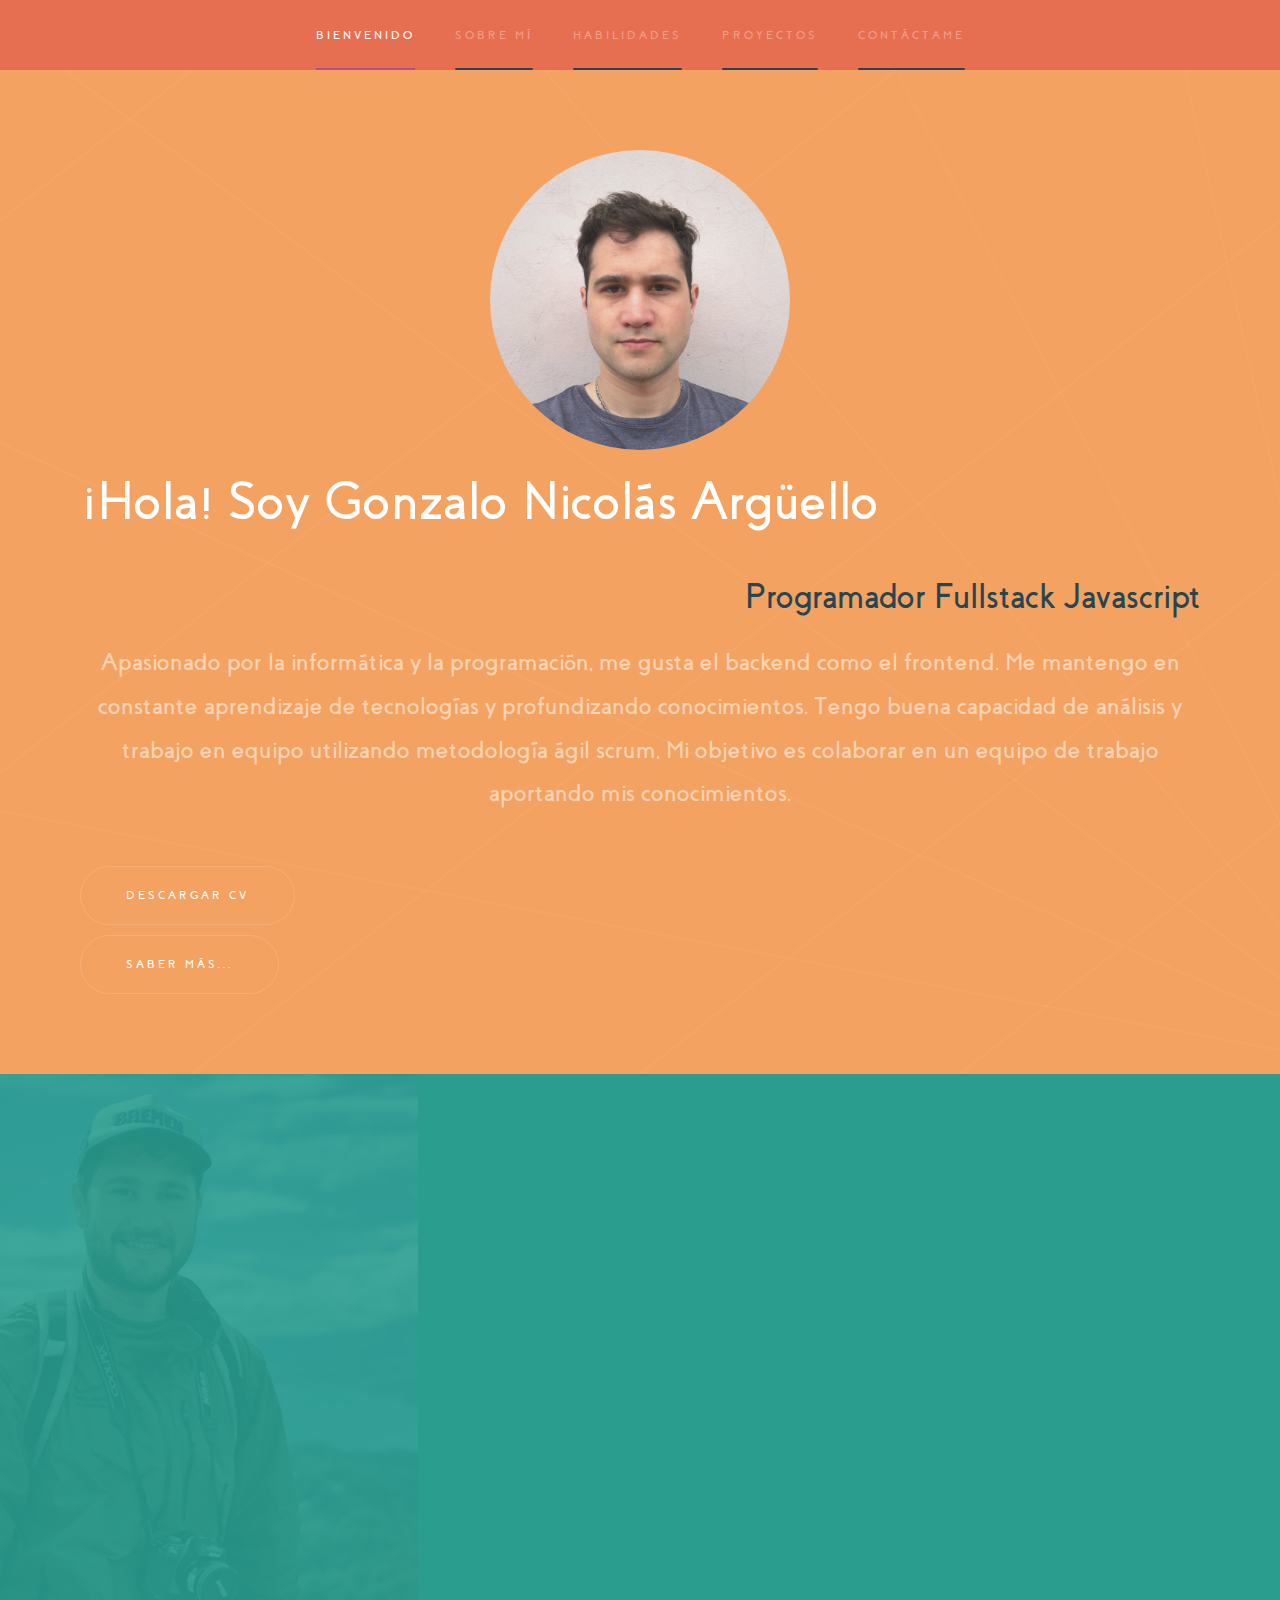
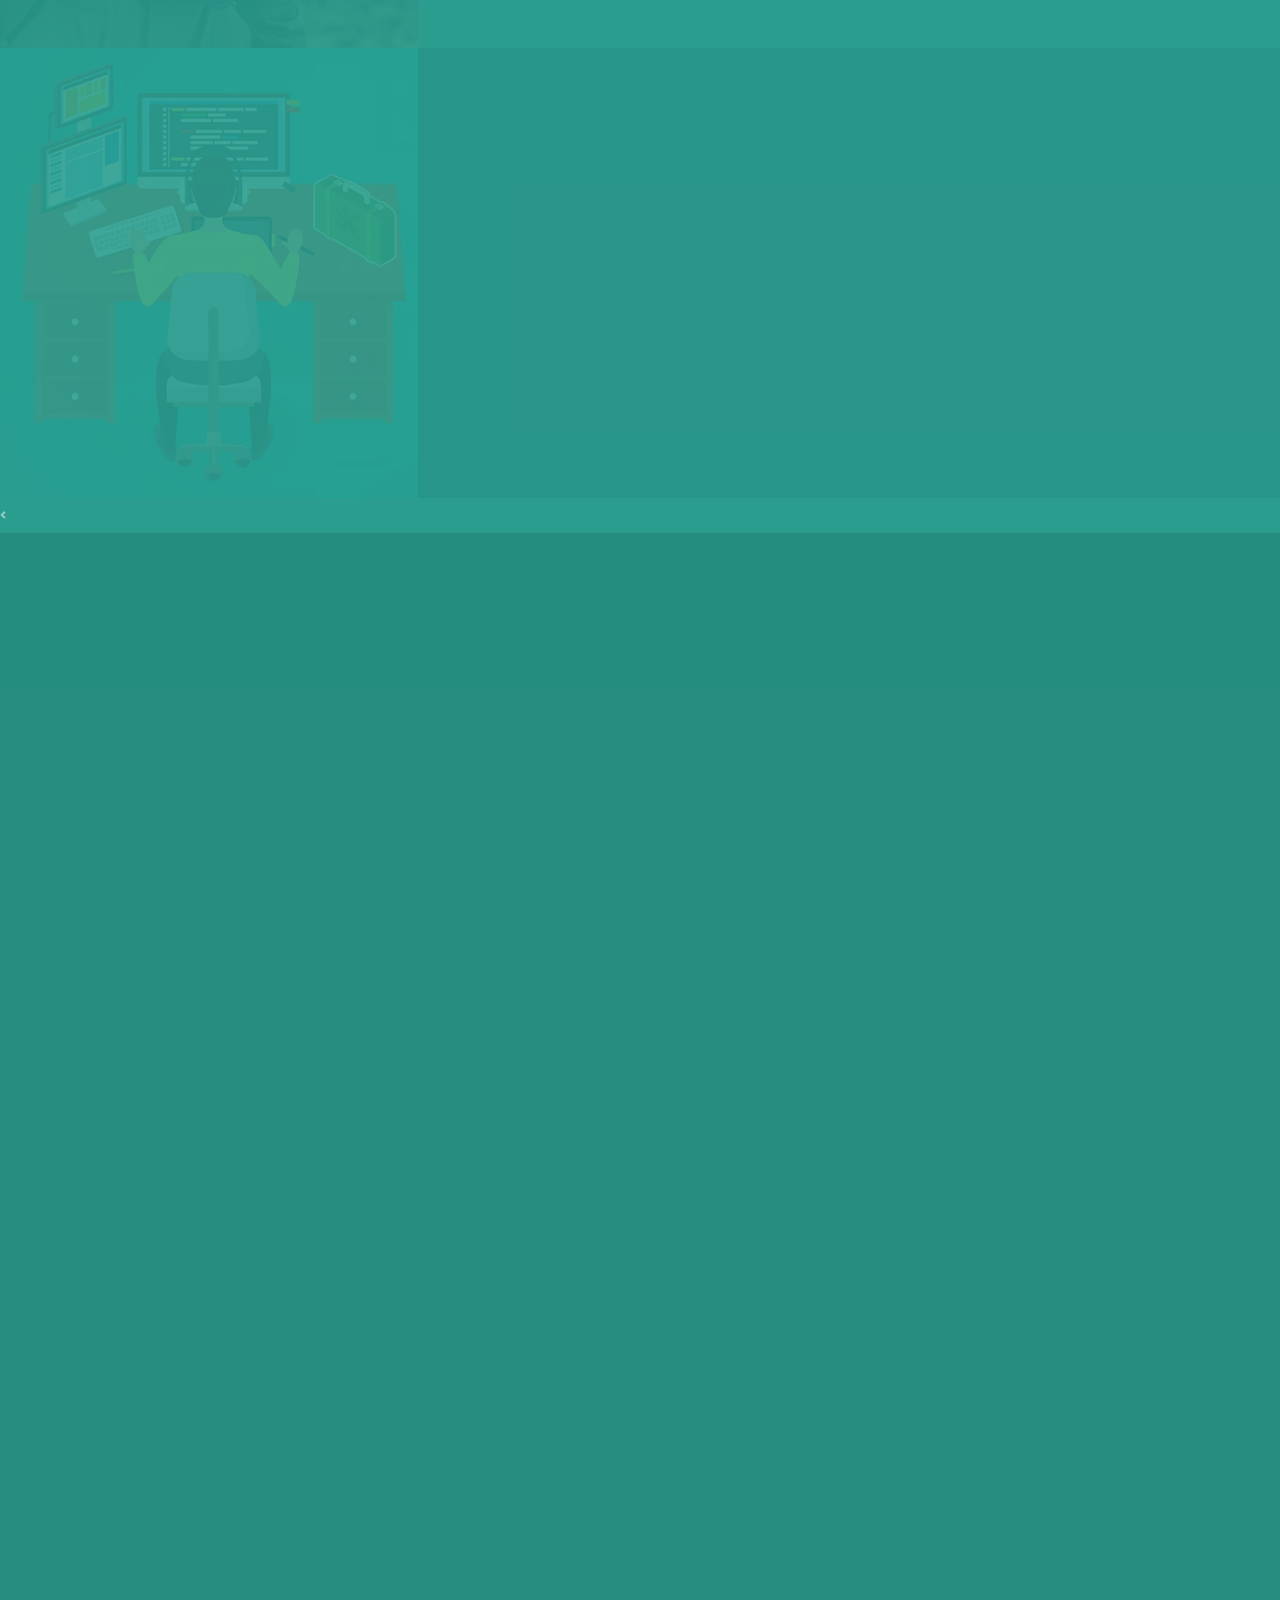
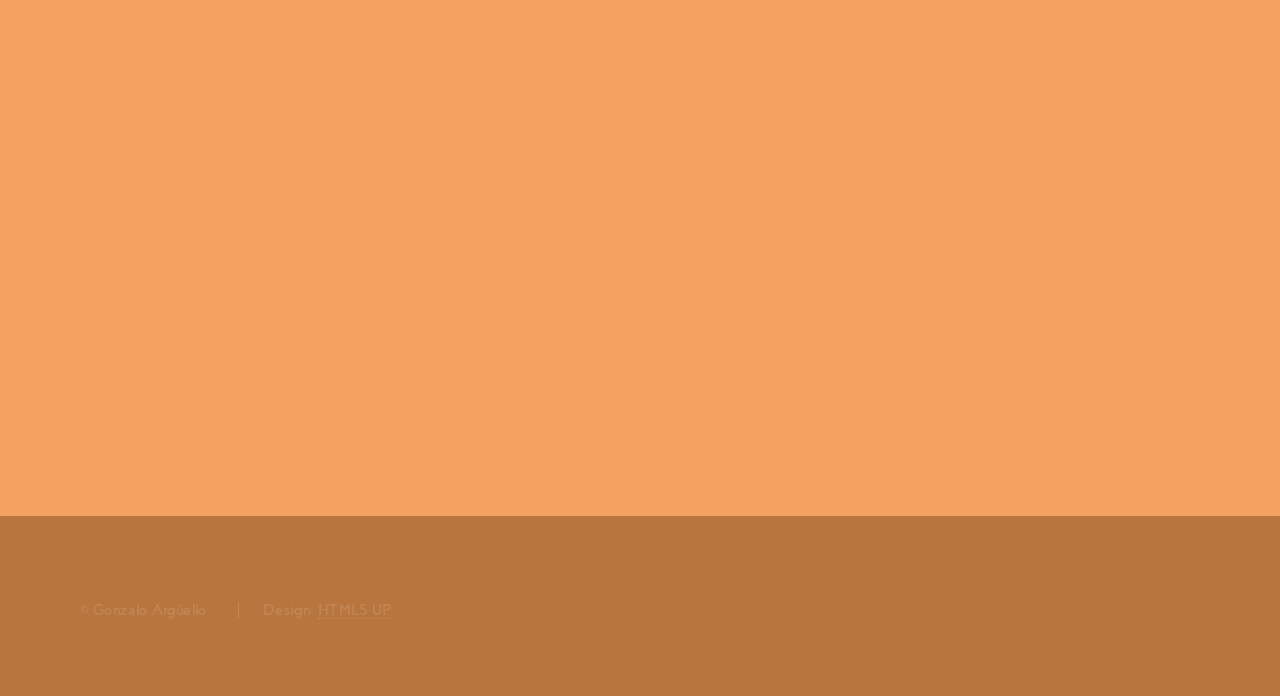
==== index.html @ d08897dc "Portfolio-v2" ====
<!DOCTYPE html>
<!--
	Hyperspace by HTML5 UP
	html5up.net | @ajlkn
	Free for personal and commercial use under the CCA 3.0 license (html5up.net/license)
-->
<html>
  <head>
    <title>Porfolio - Gonzalo Argüello</title>
    <script
      type="text/javascript"
      src="https://cdn.jsdelivr.net/npm/@emailjs/browser@3/dist/email.min.js"
    ></script>
    <script type="text/javascript">
      (function () {
        emailjs.init("user_7od3JVzNM4ADHBMdcFdCY");
      })();
    </script>
    <meta charset="utf-8" />
    <meta
      name="viewport"
      content="width=device-width, initial-scale=1, user-scalable=no"
    />
    <link rel="stylesheet" href="assets/css/main.css" />
    <noscript>
      <link rel="stylesheet" href="assets/css/noscript.css" />
    </noscript>
  </head>

  <body class="is-preload">
    <!-- Sidebar -->
    <section id="sidebar">
      <div class="inner">
        <nav>
          <ul>
            <li><a href="#intro">Bienvenido</a></li>
            <li><a href="#one">Sobre mí</a></li>
            <li><a href="#two">Habilidades</a></li>
            <li><a href="#three">Proyectos</a></li>
            <li><a href="#four">Contáctame</a></li>
          </ul>
        </nav>
      </div>
    </section>

    <!-- Wrapper -->
    <div id="wrapper">
      <!-- Intro -->
      <section id="intro" class="wrapper style1 fullscreen fade-up">
        <div class="inner">
          <section>
            <img src="./images/1673372996290.jpg" alt="Foto" />
          </section>
          <h1>¡Hola! Soy Gonzalo Nicolás Argüello</h1>
          <h2>Programador Fullstack Javascript</h2>
          <p>
            Apasionado por la informática y la programación, me gusta el backend
            como el frontend. Me mantengo en constante aprendizaje de
            tecnologías y profundizando conocimientos. Tengo buena capacidad de
            análisis y trabajo en equipo utilizando metodología ágil scrum, Mi
            objetivo es colaborar en un equipo de trabajo aportando mis
            conocimientos.
          </p>
          <a
            href="https://drive.google.com/file/d/1tyjgET6qzHwGw6QIGbPt3C96Vx6ESKgr/view?usp=sharing"
            target="_blank" class="button  button-cv"
            >Descargar CV</a
          >
          <ul class="actions">
            <li><a href="#one" class="button scrolly">Saber más...</a></li>
          </ul>
        </div>
      </section>

      <!-- One -->
      <section id="one" class="wrapper style2 spotlights">
        <section>
          <a href="#" class="image"
            ><img
              src="images/THQU1MGPN-U02LKR3K18T-9d45cbd18070-512.png"
              alt=""
              data-position="center center"
          /></a>
          <div class="content">
            <div class="inner">
              <h2>Sobre mí</h2>
              <p>
                Desde chico me intereso todo lo referido a la informática y
                tecnología, me gustaba investigar, tocar y romper todo, de esa
                forma fui aprendiendo. Reparaba PC, enseñaba lo básico a
                familiares y conocidos. Llegue a levantar servidores para poder
                jugar con amigos y así muchas cosas más, que en su momento no
                tomaba dimensión de lo poderoso que era. Hice muchas cosas más
                fuera de este ámbito, pero siempre fui cayendo en lo mismo. Por
                eso estoy seguro de que acá encontré mi pasión y ganas de
                crecer.
              </p>
              <ul class="actions">
                <li><a href="generic.html" class="button">Vida personal</a></li>
              </ul>
            </div>
          </div>
        </section>

        <section id="two">
          <a href="#" class="image"
            ><img src="images/skills.jpg" alt="" data-position="top center"
          /></a>
          <div class="content">
            <div class="inner">
              <h2>Habilidades</h2>
              <div class="grid">
                <img
                  src="https://cdn.jsdelivr.net/gh/devicons/devicon/icons/html5/html5-original.svg"
                />
                <img
                  src="https://cdn.jsdelivr.net/gh/devicons/devicon/icons/css3/css3-original.svg"
                />
                <img
                  src="https://cdn.jsdelivr.net/gh/devicons/devicon/icons/javascript/javascript-original.svg"
                />
                <img
                  src="https://cdn.jsdelivr.net/gh/devicons/devicon/icons/typescript/typescript-original.svg"
                />
                <img
                  src="https://cdn.jsdelivr.net/gh/devicons/devicon/icons/nodejs/nodejs-original-wordmark.svg"
                />
                <img
                  src="https://cdn.jsdelivr.net/gh/devicons/devicon/icons/express/express-original-wordmark.svg"
                />
                <img
                  src="https://cdn.jsdelivr.net/gh/devicons/devicon/icons/postgresql/postgresql-original-wordmark.svg"
                />
                <img
                  src="https://cdn.jsdelivr.net/gh/devicons/devicon/icons/sequelize/sequelize-original.svg"
                />
                <img
                  src="https://cdn.jsdelivr.net/gh/devicons/devicon/icons/mongodb/mongodb-original-wordmark.svg"
                />
                <img
                  src="https://cdn.jsdelivr.net/gh/devicons/devicon/icons/react/react-original.svg"
                />
                <img
                  src="https://cdn.jsdelivr.net/gh/devicons/devicon/icons/bootstrap/bootstrap-original.svg"
                />
                <img
                  src="https://cdn.jsdelivr.net/gh/devicons/devicon/icons/tailwindcss/tailwindcss-original-wordmark.svg"
                />
                <img
                  src="https://cdn.jsdelivr.net/gh/devicons/devicon/icons/docker/docker-original-wordmark.svg"
                />
              </div>
            </div>
          </div>
        </section>
        <
        <!-- Two -->
        <section id="three" class="wrapper style3 fade-up">
          <div class="inner">
            <h2>Proyectos</h2>
            <p>
              Acá dejo una serie de proyectos que he realizado a lo largo de
              estos meses.
            </p>
            <div class="features">
              <section>
                <h3>TMDB</h3>
                <p>
                  Proyecto realizado con base de datos PostgreSQL y Sequelize
                  como ORM. Utilize Node y Express en el backend y react con
                  bootstrap en el frontend.
                </p>
                <img class="img-project" src="./images/TMDB.jpg" alt="TMDB" />
                <a
                  target="_blank"
                  href="https://github.com/goarguello97/checkpoint-TMDB-220102"
                  class="icon brands fa-github"
                  ><span class="label">GitHub</span></a
                >
              </section>
              <section>
                <h3>Ecommerce</h3>
                <p>
                  Proyecto realizado en equipo, PostgreSQL y Sequelize. Backend
                  Node y Express. React y bootstrap en el frontend, además se
                  utiliza Redux para el manejo de estados.
                </p>
                <img
                  class="img-project"
                  src="./images/Ecomerce.jpg"
                  alt="Ecommerce"
                />
                <a
                  target="_blank"
                  href="https://github.com/goarguello97/dreamcars"
                  class="icon brands fa-github"
                  ><span class="label">GitHub</span></a
                >
              </section>
              <section>
                <h3>App móvil corporativa multiplataforma</h3>
                <p>
                  Proyecto realizado en equipo como práctica profesional para la
                  empresa GlobalNews Group. Utilizamos PostgreSQL y Sequelize en
                  base de datos. Backend Node y Express. React para aplicación
                  web, React Native para mobile y bootstrap en el frontend,
                  además se utiliza Redux para el manejo de estados.
                </p>
                <img
                  class="img-project-gng"
                  src="./images/AppGlobalNewsGroup.jpg"
                  alt="GNG"
                /><a
                  target="_blank"
                  href="https://github.com/goarguello97/GlobalNewGroup"
                  class="icon brands fa-github"
                  ><span class="label">GitHub</span></a
                >
              </section>
              <section>
                <h3>Rolling Code Administration</h3>
                <p>
                  Aplicación web, para la administración de una escuela. Base de
                  datos en MongoDB y mongoose cómo ODM. Utilizamos Node, Express
                  y además Express-validator para la seguridad de las rutas. Por
                  el lado del frontend utilizamos React, bootstrap,
                  react-context para el manejo de los estados, useFormHook para
                  los formularios y customs hooks para validaciones.
                </p>
                <img
                  class="img-project-roll"
                  src="./images/Rolling-Code.jpg"
                  alt="Rolling"
                />
                <p>
                  Repositorio backend:
                  <a
                    target="_blank"
                    href="https://github.com/goarguello97/Back-proyectoFinal"
                  >
                    Link</a
                  >
                  <br />
                  Repositorio frontend:
                  <a
                    target="_blank"
                    href="https://github.com/goarguello97/project3-rollingcodeschool"
                    >Link</a
                  >
                </p>

                <a
                  target="_blank"
                  href="https://rollingcodeschool.netlify.app/"
                  class="icon fa-eye"
                  ><span class="label">GitHub</span></a
                >
              </section>
            </div>
          </div>
        </section>
      </section>
      <!-- Three -->
      <section id="four" class="wrapper style1 fade-up">
        <div class="inner">
          <h2>Contáctame</h2>
          <p>
            Tienes mi mail para ponernos en contacto, de todas formas puedes ver
            mi Linkedin o Github
          </p>
          <div class="split style1">
            <section>
              <ul class="contact">
                <li>
                  <h3>Dirección</h3>
                  <span> Córdoba</span>
                </li>
                <li>
                  <h3>Email</h3>
                  <a href="mailto:arguellogonzalo97@gmail.com"
                    >arguellogonzalo97@gmail.com</a
                  >
                </li>
                <li>
                  <h3>Social</h3>
                  <ul class="icons">
                    <li>
                      <a
                        target="_blank"
                        href="https://github.com/goarguello97"
                        class="icon brands fa-github"
                        ><span class="label">GitHub</span></a
                      >
                    </li>
                    <li>
                      <a
                        target="_blank"
                        href="https://www.linkedin.com/in/gonzalo-arg%C3%BCello/"
                        class="icon brands fa-linkedin-in"
                        ><span class="label">LinkedIn</span></a
                      >
                    </li>
                  </ul>
                </li>
              </ul>
            </section>
          </div>
        </div>
      </section>
    </div>

    <!-- Footer -->
    <footer id="footer" class="wrapper style1-alt">
      <div class="inner">
        <ul class="menu">
          <li>&copy; Gonzalo Argüello.</li>
          <li>Design: <a href="http://html5up.net">HTML5 UP</a></li>
        </ul>
      </div>
    </footer>

    <!-- Scripts -->
    <script src="assets/js/jquery.min.js"></script>
    <script src="assets/js/jquery.scrollex.min.js"></script>
    <script src="assets/js/jquery.scrolly.min.js"></script>
    <script src="assets/js/browser.min.js"></script>
    <script src="assets/js/breakpoints.min.js"></script>
    <script src="assets/js/util.js"></script>
    <script src="assets/js/main.js"></script>
  </body>
</html>
---- assets/css/main.css ----
@import url(fontawesome-all.min.css);
@font-face {
  font-family: "Coves";
  src: url("../webfonts/Coves\ Bold.otf");
}

/*
	Hyperspace by HTML5 UP
	html5up.net | @ajlkn
	Free for personal and commercial use under the CCA 3.0 license (html5up.net/license)
*/

html,
body,
div,
span,
applet,
object,
iframe,
h1,
h2,
h3,
h4,
h5,
h6,
p,
blockquote,
pre,
a,
abbr,
acronym,
address,
big,
cite,
code,
del,
dfn,
em,
img,
ins,
kbd,
q,
s,
samp,
small,
strike,
strong,
sub,
sup,
tt,
var,
b,
u,
i,
center,
dl,
dt,
dd,
ol,
ul,
li,
fieldset,
form,
label,
legend,
table,
caption,
tbody,
tfoot,
thead,
tr,
th,
td,
article,
aside,
canvas,
details,
embed,
figure,
figcaption,
footer,
header,
hgroup,
menu,
nav,
output,
ruby,
section,
summary,
time,
mark,
audio,
video {
  margin: 0;
  padding: 0;
  border: 0;
  font-size: 100%;
  font: inherit;
  vertical-align: baseline;
}

article,
aside,
details,
figcaption,
figure,
footer,
header,
hgroup,
menu,
nav,
section {
  display: block;
}

body {
  line-height: 1;
}

ol,
ul {
  list-style: none;
}

blockquote,
q {
  quotes: none;
}

blockquote:before,
blockquote:after,
q:before,
q:after {
  content: "";
  content: none;
}

table {
  border-collapse: collapse;
  border-spacing: 0;
}

body {
  -webkit-text-size-adjust: none;
}

mark {
  background-color: transparent;
  color: inherit;
}

input::-moz-focus-inner {
  border: 0;
  padding: 0;
}

input,
select,
textarea {
  -moz-appearance: none;
  -webkit-appearance: none;
  -ms-appearance: none;
  appearance: none;
}
.grid {
  display: flex;
  flex-wrap: wrap;
  justify-content: center;
  align-items: center;
  padding-left: 20px;
}

.grid img {
  margin-top: 20px !important;
  margin-right: 20px !important;
  width: 100px !important;
  border-radius: 0px !important;
}

.img-project {
  width: 500px !important;
  height: 250px;
  border-radius: 0px !important;
  object-fit: cover !important;
}

.img-project-gng {
  width: 500px !important;
  height: 250px;
  border-radius: 0px !important;
  object-fit: cover !important;
  object-position: 100% 11% !important;
}

.img-project-roll {
  width: 500px !important;
  height: 250px;
  border-radius: 0px !important;
  object-fit: contain !important;
}

.button-cv{
  margin-bottom: 10px !important;
}

/* Basic */

@-ms-viewport {
  width: device-width;
}

body {
  -ms-overflow-style: scrollbar;
}

@media screen and (max-width: 480px) {
  html,
  body {
    min-width: 320px;
  }
}

html {
  box-sizing: border-box;
}

*,
*:before,
*:after {
  box-sizing: inherit;
}

body {
  background: #264653;
}

body.is-preload *,
body.is-preload *:before,
body.is-preload *:after {
  -moz-animation: none !important;
  -webkit-animation: none !important;
  -ms-animation: none !important;
  animation: none !important;
  -moz-transition: none !important;
  -webkit-transition: none !important;
  -ms-transition: none !important;
  transition: none !important;
}

/* Type */

body,
input,
select,
textarea {
  color: rgba(255, 255, 255, 0.55);
  font-family: "Coves", Arial, Helvetica, sans-serif;
  font-size: 17.5pt;
  font-weight: normal;
  line-height: 1.75;
}

.inner p {
  text-align: center;
}

@media screen and (max-width: 1680px) {
  body,
  input,
  select,
  textarea {
    font-size: 14pt;
  }
}

@media screen and (max-width: 1280px) {
  body,
  input,
  select,
  textarea {
    font-size: 15pt;
  }
}

@media screen and (max-width: 360px) {
  body,
  input,
  select,
  textarea {
    font-size: 11pt;
  }
}

a {
  -moz-transition: color 0.2s ease, border-bottom-color 0.2s ease;
  -webkit-transition: color 0.2s ease, border-bottom-color 0.2s ease;
  -ms-transition: color 0.2s ease, border-bottom-color 0.2s ease;
  transition: color 0.2s ease, border-bottom-color 0.2s ease;
  border-bottom: dotted 1px rgba(255, 255, 255, 0.35);
  color: inherit;
  text-decoration: none;
}

a:hover {
  border-bottom-color: transparent;
  color: #ffffff;
}

strong,
b {
  color: #ffffff;
  font-weight: bold;
}

em,
i {
  font-style: italic;
}

p {
  margin: 0 0 2em 0;
}

h1,
h2,
h3,
h4,
h5,
h6 {
  color: #ffffff;
  font-weight: bold;
  line-height: 1.5;
  margin: 0 0 0.5em 0;
}

h1 a,
h2 a,
h3 a,
h4 a,
h5 a,
h6 a {
  color: inherit;
  text-decoration: none;
}

h1 {
  font-size: 2.75em;
}

h1.major {
  margin: 0 0 1.3em 0;
  position: relative;
  padding-bottom: 0.35em;
}

h1.major:after {
  background-image: -moz-linear-gradient(to right, #5e42a6, #b74e91);
  background-image: -webkit-linear-gradient(to right, #5e42a6, #b74e91);
  background-image: -ms-linear-gradient(to right, #5e42a6, #b74e91);
  background-image: linear-gradient(to right, #2a9d8f, #e9c46a);
  -moz-transition: max-width 0.2s ease;
  -webkit-transition: max-width 0.2s ease;
  -ms-transition: max-width 0.2s ease;
  transition: max-width 0.2s ease;
  border-radius: 0.2em;
  bottom: 0;
  content: "";
  height: 0.05em;
  position: absolute;
  right: 0;
  width: 100%;
}

h2 {
  font-size: 1.75em;
}

h3 {
  font-size: 1.1em;
}

h4 {
  font-size: 1em;
}

h5 {
  font-size: 0.8em;
}

h6 {
  font-size: 0.6em;
}

@media screen and (max-width: 736px) {
  h1 {
    font-size: 2em;
  }

  h2 {
    font-size: 1.25em;
  }

  h3 {
    font-size: 1em;
  }

  h4 {
    font-size: 0.8em;
  }

  h5 {
    font-size: 0.6em;
  }

  h6 {
    font-size: 0.6em;
  }
}

sub {
  font-size: 0.8em;
  position: relative;
  top: 0.5em;
}

sup {
  font-size: 0.8em;
  position: relative;
  top: -0.5em;
}

blockquote {
  border-left: solid 4px rgba(255, 255, 255, 0.15);
  font-style: italic;
  margin: 0 0 2em 0;
  padding: 0.5em 0 0.5em 2em;
}

code {
  background: rgba(255, 255, 255, 0.05);
  border-radius: 0.25em;
  border: solid 1px rgba(255, 255, 255, 0.15);
  font-family: "Courier New", monospace;
  font-size: 0.9em;
  margin: 0 0.25em;
  padding: 0.25em 0.65em;
}

pre {
  -webkit-overflow-scrolling: touch;
  font-family: "Courier New", monospace;
  font-size: 0.9em;
  margin: 0 0 2em 0;
}

pre code {
  display: block;
  line-height: 1.75em;
  padding: 1em 1.5em;
  overflow-x: auto;
}

hr {
  border: 0;
  border-bottom: solid 1px rgba(255, 255, 255, 0.15);
  margin: 2em 0;
}

hr.major {
  margin: 3em 0;
}

.align-left {
  text-align: left;
}

.align-center {
  text-align: center;
}

.align-right {
  text-align: right;
}

/* Row */

.row {
  display: flex;
  flex-wrap: wrap;
  box-sizing: border-box;
  align-items: stretch;
}

.row > * {
  box-sizing: border-box;
}

.row.gtr-uniform > * > :last-child {
  margin-bottom: 0;
}

.row.aln-left {
  justify-content: flex-start;
}

.row.aln-center {
  justify-content: center;
}

.row.aln-right {
  justify-content: flex-end;
}

.row.aln-top {
  align-items: flex-start;
}

.row.aln-middle {
  align-items: center;
}

.row.aln-bottom {
  align-items: flex-end;
}

.row > .imp {
  order: -1;
}

.row > .col-1 {
  width: 8.33333%;
}

.row > .off-1 {
  margin-left: 8.33333%;
}

.row > .col-2 {
  width: 16.66667%;
}

.row > .off-2 {
  margin-left: 16.66667%;
}

.row > .col-3 {
  width: 25%;
}

.row > .off-3 {
  margin-left: 25%;
}

.row > .col-4 {
  width: 33.33333%;
}

.row > .off-4 {
  margin-left: 33.33333%;
}

.row > .col-5 {
  width: 41.66667%;
}

.row > .off-5 {
  margin-left: 41.66667%;
}

.row > .col-6 {
  width: 50%;
}

.row > .off-6 {
  margin-left: 50%;
}

.row > .col-7 {
  width: 58.33333%;
}

.row > .off-7 {
  margin-left: 58.33333%;
}

.row > .col-8 {
  width: 66.66667%;
}

.row > .off-8 {
  margin-left: 66.66667%;
}

.row > .col-9 {
  width: 75%;
}

.row > .off-9 {
  margin-left: 75%;
}

.row > .col-10 {
  width: 83.33333%;
}

.row > .off-10 {
  margin-left: 83.33333%;
}

.row > .col-11 {
  width: 91.66667%;
}

.row > .off-11 {
  margin-left: 91.66667%;
}

.row > .col-12 {
  width: 100%;
}

.row > .off-12 {
  margin-left: 100%;
}

.row.gtr-0 {
  margin-top: 0;
  margin-left: 0em;
}

.row.gtr-0 > * {
  padding: 0 0 0 0em;
}

.row.gtr-0.gtr-uniform {
  margin-top: 0em;
}

.row.gtr-0.gtr-uniform > * {
  padding-top: 0em;
}

.row.gtr-25 {
  margin-top: 0;
  margin-left: -0.375em;
}

.row.gtr-25 > * {
  padding: 0 0 0 0.375em;
}

.row.gtr-25.gtr-uniform {
  margin-top: -0.375em;
}

.row.gtr-25.gtr-uniform > * {
  padding-top: 0.375em;
}

.row.gtr-50 {
  margin-top: 0;
  margin-left: -0.75em;
}

.row.gtr-50 > * {
  padding: 0 0 0 0.75em;
}

.row.gtr-50.gtr-uniform {
  margin-top: -0.75em;
}

.row.gtr-50.gtr-uniform > * {
  padding-top: 0.75em;
}

.row {
  margin-top: 0;
  margin-left: -1.5em;
}

.row > * {
  padding: 0 0 0 1.5em;
}

.row.gtr-uniform {
  margin-top: -1.5em;
}

.row.gtr-uniform > * {
  padding-top: 1.5em;
}

.row.gtr-150 {
  margin-top: 0;
  margin-left: -2.25em;
}

.row.gtr-150 > * {
  padding: 0 0 0 2.25em;
}

.row.gtr-150.gtr-uniform {
  margin-top: -2.25em;
}

.row.gtr-150.gtr-uniform > * {
  padding-top: 2.25em;
}

.row.gtr-200 {
  margin-top: 0;
  margin-left: -3em;
}

.row.gtr-200 > * {
  padding: 0 0 0 3em;
}

.row.gtr-200.gtr-uniform {
  margin-top: -3em;
}

.row.gtr-200.gtr-uniform > * {
  padding-top: 3em;
}

@media screen and (max-width: 1680px) {
  .row {
    display: flex;
    flex-wrap: wrap;
    box-sizing: border-box;
    align-items: stretch;
  }

  .row > * {
    box-sizing: border-box;
  }

  .row.gtr-uniform > * > :last-child {
    margin-bottom: 0;
  }

  .row.aln-left {
    justify-content: flex-start;
  }

  .row.aln-center {
    justify-content: center;
  }

  .row.aln-right {
    justify-content: flex-end;
  }

  .row.aln-top {
    align-items: flex-start;
  }

  .row.aln-middle {
    align-items: center;
  }

  .row.aln-bottom {
    align-items: flex-end;
  }

  .row > .imp-xlarge {
    order: -1;
  }

  .row > .col-1-xlarge {
    width: 8.33333%;
  }

  .row > .off-1-xlarge {
    margin-left: 8.33333%;
  }

  .row > .col-2-xlarge {
    width: 16.66667%;
  }

  .row > .off-2-xlarge {
    margin-left: 16.66667%;
  }

  .row > .col-3-xlarge {
    width: 25%;
  }

  .row > .off-3-xlarge {
    margin-left: 25%;
  }

  .row > .col-4-xlarge {
    width: 33.33333%;
  }

  .row > .off-4-xlarge {
    margin-left: 33.33333%;
  }

  .row > .col-5-xlarge {
    width: 41.66667%;
  }

  .row > .off-5-xlarge {
    margin-left: 41.66667%;
  }

  .row > .col-6-xlarge {
    width: 50%;
  }

  .row > .off-6-xlarge {
    margin-left: 50%;
  }

  .row > .col-7-xlarge {
    width: 58.33333%;
  }

  .row > .off-7-xlarge {
    margin-left: 58.33333%;
  }

  .row > .col-8-xlarge {
    width: 66.66667%;
  }

  .row > .off-8-xlarge {
    margin-left: 66.66667%;
  }

  .row > .col-9-xlarge {
    width: 75%;
  }

  .row > .off-9-xlarge {
    margin-left: 75%;
  }

  .row > .col-10-xlarge {
    width: 83.33333%;
  }

  .row > .off-10-xlarge {
    margin-left: 83.33333%;
  }

  .row > .col-11-xlarge {
    width: 91.66667%;
  }

  .row > .off-11-xlarge {
    margin-left: 91.66667%;
  }

  .row > .col-12-xlarge {
    width: 100%;
  }

  .row > .off-12-xlarge {
    margin-left: 100%;
  }

  .row.gtr-0 {
    margin-top: 0;
    margin-left: 0em;
  }

  .row.gtr-0 > * {
    padding: 0 0 0 0em;
  }

  .row.gtr-0.gtr-uniform {
    margin-top: 0em;
  }

  .row.gtr-0.gtr-uniform > * {
    padding-top: 0em;
  }

  .row.gtr-25 {
    margin-top: 0;
    margin-left: -0.375em;
  }

  .row.gtr-25 > * {
    padding: 0 0 0 0.375em;
  }

  .row.gtr-25.gtr-uniform {
    margin-top: -0.375em;
  }

  .row.gtr-25.gtr-uniform > * {
    padding-top: 0.375em;
  }

  .row.gtr-50 {
    margin-top: 0;
    margin-left: -0.75em;
  }

  .row.gtr-50 > * {
    padding: 0 0 0 0.75em;
  }

  .row.gtr-50.gtr-uniform {
    margin-top: -0.75em;
  }

  .row.gtr-50.gtr-uniform > * {
    padding-top: 0.75em;
  }

  .row {
    margin-top: 0;
    margin-left: -1.5em;
  }

  .row > * {
    padding: 0 0 0 1.5em;
  }

  .row.gtr-uniform {
    margin-top: -1.5em;
  }

  .row.gtr-uniform > * {
    padding-top: 1.5em;
  }

  .row.gtr-150 {
    margin-top: 0;
    margin-left: -2.25em;
  }

  .row.gtr-150 > * {
    padding: 0 0 0 2.25em;
  }

  .row.gtr-150.gtr-uniform {
    margin-top: -2.25em;
  }

  .row.gtr-150.gtr-uniform > * {
    padding-top: 2.25em;
  }

  .row.gtr-200 {
    margin-top: 0;
    margin-left: -3em;
  }

  .row.gtr-200 > * {
    padding: 0 0 0 3em;
  }

  .row.gtr-200.gtr-uniform {
    margin-top: -3em;
  }

  .row.gtr-200.gtr-uniform > * {
    padding-top: 3em;
  }
}

@media screen and (max-width: 1280px) {
  .img-project {
    width: 235px !important;
    height: 250px;
    border-radius: 0px !important;
    object-fit: cover !important;
  }

  .img-project-gng {
    width: 235px !important;
    height: 250px;
    border-radius: 0px !important;
    object-fit: cover !important;
    object-position: 100% 11% !important;
  }

  .img-project-roll {
    width: 235px !important;
    height: 250px;
    border-radius: 0px !important;
    object-fit: contain !important;
  }
  .row {
    display: flex;
    flex-wrap: wrap;
    box-sizing: border-box;
    align-items: stretch;
  }

  .row > * {
    box-sizing: border-box;
  }

  .row.gtr-uniform > * > :last-child {
    margin-bottom: 0;
  }

  .row.aln-left {
    justify-content: flex-start;
  }

  .row.aln-center {
    justify-content: center;
  }

  .row.aln-right {
    justify-content: flex-end;
  }

  .row.aln-top {
    align-items: flex-start;
  }

  .row.aln-middle {
    align-items: center;
  }

  .row.aln-bottom {
    align-items: flex-end;
  }

  .row > .imp-large {
    order: -1;
  }

  .row > .col-1-large {
    width: 8.33333%;
  }

  .row > .off-1-large {
    margin-left: 8.33333%;
  }

  .row > .col-2-large {
    width: 16.66667%;
  }

  .row > .off-2-large {
    margin-left: 16.66667%;
  }

  .row > .col-3-large {
    width: 25%;
  }

  .row > .off-3-large {
    margin-left: 25%;
  }

  .row > .col-4-large {
    width: 33.33333%;
  }

  .row > .off-4-large {
    margin-left: 33.33333%;
  }

  .row > .col-5-large {
    width: 41.66667%;
  }

  .row > .off-5-large {
    margin-left: 41.66667%;
  }

  .row > .col-6-large {
    width: 50%;
  }

  .row > .off-6-large {
    margin-left: 50%;
  }

  .row > .col-7-large {
    width: 58.33333%;
  }

  .row > .off-7-large {
    margin-left: 58.33333%;
  }

  .row > .col-8-large {
    width: 66.66667%;
  }

  .row > .off-8-large {
    margin-left: 66.66667%;
  }

  .row > .col-9-large {
    width: 75%;
  }

  .row > .off-9-large {
    margin-left: 75%;
  }

  .row > .col-10-large {
    width: 83.33333%;
  }

  .row > .off-10-large {
    margin-left: 83.33333%;
  }

  .row > .col-11-large {
    width: 91.66667%;
  }

  .row > .off-11-large {
    margin-left: 91.66667%;
  }

  .row > .col-12-large {
    width: 100%;
  }

  .row > .off-12-large {
    margin-left: 100%;
  }

  .row.gtr-0 {
    margin-top: 0;
    margin-left: 0em;
  }

  .row.gtr-0 > * {
    padding: 0 0 0 0em;
  }

  .row.gtr-0.gtr-uniform {
    margin-top: 0em;
  }

  .row.gtr-0.gtr-uniform > * {
    padding-top: 0em;
  }

  .row.gtr-25 {
    margin-top: 0;
    margin-left: -0.375em;
  }

  .row.gtr-25 > * {
    padding: 0 0 0 0.375em;
  }

  .row.gtr-25.gtr-uniform {
    margin-top: -0.375em;
  }

  .row.gtr-25.gtr-uniform > * {
    padding-top: 0.375em;
  }

  .row.gtr-50 {
    margin-top: 0;
    margin-left: -0.75em;
  }

  .row.gtr-50 > * {
    padding: 0 0 0 0.75em;
  }

  .row.gtr-50.gtr-uniform {
    margin-top: -0.75em;
  }

  .row.gtr-50.gtr-uniform > * {
    padding-top: 0.75em;
  }

  .row {
    margin-top: 0;
    margin-left: -1.5em;
  }

  .row > * {
    padding: 0 0 0 1.5em;
  }

  .row.gtr-uniform {
    margin-top: -1.5em;
  }

  .row.gtr-uniform > * {
    padding-top: 1.5em;
  }

  .row.gtr-150 {
    margin-top: 0;
    margin-left: -2.25em;
  }

  .row.gtr-150 > * {
    padding: 0 0 0 2.25em;
  }

  .row.gtr-150.gtr-uniform {
    margin-top: -2.25em;
  }

  .row.gtr-150.gtr-uniform > * {
    padding-top: 2.25em;
  }

  .row.gtr-200 {
    margin-top: 0;
    margin-left: -3em;
  }

  .row.gtr-200 > * {
    padding: 0 0 0 3em;
  }

  .row.gtr-200.gtr-uniform {
    margin-top: -3em;
  }

  .row.gtr-200.gtr-uniform > * {
    padding-top: 3em;
  }
}

@media screen and (max-width: 980px) {
  .row {
    display: flex;
    flex-wrap: wrap;
    box-sizing: border-box;
    align-items: stretch;
  }

  .row > * {
    box-sizing: border-box;
  }

  .row.gtr-uniform > * > :last-child {
    margin-bottom: 0;
  }

  .row.aln-left {
    justify-content: flex-start;
  }

  .row.aln-center {
    justify-content: center;
  }

  .row.aln-right {
    justify-content: flex-end;
  }

  .row.aln-top {
    align-items: flex-start;
  }

  .row.aln-middle {
    align-items: center;
  }

  .row.aln-bottom {
    align-items: flex-end;
  }

  .row > .imp-medium {
    order: -1;
  }

  .row > .col-1-medium {
    width: 8.33333%;
  }

  .row > .off-1-medium {
    margin-left: 8.33333%;
  }

  .row > .col-2-medium {
    width: 16.66667%;
  }

  .row > .off-2-medium {
    margin-left: 16.66667%;
  }

  .row > .col-3-medium {
    width: 25%;
  }

  .row > .off-3-medium {
    margin-left: 25%;
  }

  .row > .col-4-medium {
    width: 33.33333%;
  }

  .row > .off-4-medium {
    margin-left: 33.33333%;
  }

  .row > .col-5-medium {
    width: 41.66667%;
  }

  .row > .off-5-medium {
    margin-left: 41.66667%;
  }

  .row > .col-6-medium {
    width: 50%;
  }

  .row > .off-6-medium {
    margin-left: 50%;
  }

  .row > .col-7-medium {
    width: 58.33333%;
  }

  .row > .off-7-medium {
    margin-left: 58.33333%;
  }

  .row > .col-8-medium {
    width: 66.66667%;
  }

  .row > .off-8-medium {
    margin-left: 66.66667%;
  }

  .row > .col-9-medium {
    width: 75%;
  }

  .row > .off-9-medium {
    margin-left: 75%;
  }

  .row > .col-10-medium {
    width: 83.33333%;
  }

  .row > .off-10-medium {
    margin-left: 83.33333%;
  }

  .row > .col-11-medium {
    width: 91.66667%;
  }

  .row > .off-11-medium {
    margin-left: 91.66667%;
  }

  .row > .col-12-medium {
    width: 100%;
  }

  .row > .off-12-medium {
    margin-left: 100%;
  }

  .row.gtr-0 {
    margin-top: 0;
    margin-left: 0em;
  }

  .row.gtr-0 > * {
    padding: 0 0 0 0em;
  }

  .row.gtr-0.gtr-uniform {
    margin-top: 0em;
  }

  .row.gtr-0.gtr-uniform > * {
    padding-top: 0em;
  }

  .row.gtr-25 {
    margin-top: 0;
    margin-left: -0.375em;
  }

  .row.gtr-25 > * {
    padding: 0 0 0 0.375em;
  }

  .row.gtr-25.gtr-uniform {
    margin-top: -0.375em;
  }

  .row.gtr-25.gtr-uniform > * {
    padding-top: 0.375em;
  }

  .row.gtr-50 {
    margin-top: 0;
    margin-left: -0.75em;
  }

  .row.gtr-50 > * {
    padding: 0 0 0 0.75em;
  }

  .row.gtr-50.gtr-uniform {
    margin-top: -0.75em;
  }

  .row.gtr-50.gtr-uniform > * {
    padding-top: 0.75em;
  }

  .row {
    margin-top: 0;
    margin-left: -1.5em;
  }

  .row > * {
    padding: 0 0 0 1.5em;
  }

  .row.gtr-uniform {
    margin-top: -1.5em;
  }

  .row.gtr-uniform > * {
    padding-top: 1.5em;
  }

  .row.gtr-150 {
    margin-top: 0;
    margin-left: -2.25em;
  }

  .row.gtr-150 > * {
    padding: 0 0 0 2.25em;
  }

  .row.gtr-150.gtr-uniform {
    margin-top: -2.25em;
  }

  .row.gtr-150.gtr-uniform > * {
    padding-top: 2.25em;
  }

  .row.gtr-200 {
    margin-top: 0;
    margin-left: -3em;
  }

  .row.gtr-200 > * {
    padding: 0 0 0 3em;
  }

  .row.gtr-200.gtr-uniform {
    margin-top: -3em;
  }

  .row.gtr-200.gtr-uniform > * {
    padding-top: 3em;
  }
}

@media screen and (max-width: 736px) {
  .row {
    display: flex;
    flex-wrap: wrap;
    box-sizing: border-box;
    align-items: stretch;
  }

  .row > * {
    box-sizing: border-box;
  }

  .row.gtr-uniform > * > :last-child {
    margin-bottom: 0;
  }

  .row.aln-left {
    justify-content: flex-start;
  }

  .row.aln-center {
    justify-content: center;
  }

  .row.aln-right {
    justify-content: flex-end;
  }

  .row.aln-top {
    align-items: flex-start;
  }

  .row.aln-middle {
    align-items: center;
  }

  .row.aln-bottom {
    align-items: flex-end;
  }

  .row > .imp-small {
    order: -1;
  }

  .row > .col-1-small {
    width: 8.33333%;
  }

  .row > .off-1-small {
    margin-left: 8.33333%;
  }

  .row > .col-2-small {
    width: 16.66667%;
  }

  .row > .off-2-small {
    margin-left: 16.66667%;
  }

  .row > .col-3-small {
    width: 25%;
  }

  .row > .off-3-small {
    margin-left: 25%;
  }

  .row > .col-4-small {
    width: 33.33333%;
  }

  .row > .off-4-small {
    margin-left: 33.33333%;
  }

  .row > .col-5-small {
    width: 41.66667%;
  }

  .row > .off-5-small {
    margin-left: 41.66667%;
  }

  .row > .col-6-small {
    width: 50%;
  }

  .row > .off-6-small {
    margin-left: 50%;
  }

  .row > .col-7-small {
    width: 58.33333%;
  }

  .row > .off-7-small {
    margin-left: 58.33333%;
  }

  .row > .col-8-small {
    width: 66.66667%;
  }

  .row > .off-8-small {
    margin-left: 66.66667%;
  }

  .row > .col-9-small {
    width: 75%;
  }

  .row > .off-9-small {
    margin-left: 75%;
  }

  .row > .col-10-small {
    width: 83.33333%;
  }

  .row > .off-10-small {
    margin-left: 83.33333%;
  }

  .row > .col-11-small {
    width: 91.66667%;
  }

  .row > .off-11-small {
    margin-left: 91.66667%;
  }

  .row > .col-12-small {
    width: 100%;
  }

  .row > .off-12-small {
    margin-left: 100%;
  }

  .row.gtr-0 {
    margin-top: 0;
    margin-left: 0em;
  }

  .row.gtr-0 > * {
    padding: 0 0 0 0em;
  }

  .row.gtr-0.gtr-uniform {
    margin-top: 0em;
  }

  .row.gtr-0.gtr-uniform > * {
    padding-top: 0em;
  }

  .row.gtr-25 {
    margin-top: 0;
    margin-left: -0.375em;
  }

  .row.gtr-25 > * {
    padding: 0 0 0 0.375em;
  }

  .row.gtr-25.gtr-uniform {
    margin-top: -0.375em;
  }

  .row.gtr-25.gtr-uniform > * {
    padding-top: 0.375em;
  }

  .row.gtr-50 {
    margin-top: 0;
    margin-left: -0.75em;
  }

  .row.gtr-50 > * {
    padding: 0 0 0 0.75em;
  }

  .row.gtr-50.gtr-uniform {
    margin-top: -0.75em;
  }

  .row.gtr-50.gtr-uniform > * {
    padding-top: 0.75em;
  }

  .row {
    margin-top: 0;
    margin-left: -1.5em;
  }

  .row > * {
    padding: 0 0 0 1.5em;
  }

  .row.gtr-uniform {
    margin-top: -1.5em;
  }

  .row.gtr-uniform > * {
    padding-top: 1.5em;
  }

  .row.gtr-150 {
    margin-top: 0;
    margin-left: -2.25em;
  }

  .row.gtr-150 > * {
    padding: 0 0 0 2.25em;
  }

  .row.gtr-150.gtr-uniform {
    margin-top: -2.25em;
  }

  .row.gtr-150.gtr-uniform > * {
    padding-top: 2.25em;
  }

  .row.gtr-200 {
    margin-top: 0;
    margin-left: -3em;
  }

  .row.gtr-200 > * {
    padding: 0 0 0 3em;
  }

  .row.gtr-200.gtr-uniform {
    margin-top: -3em;
  }

  .row.gtr-200.gtr-uniform > * {
    padding-top: 3em;
  }
}

@media screen and (max-width: 480px) {
  .row {
    display: flex;
    flex-wrap: wrap;
    box-sizing: border-box;
    align-items: stretch;
  }

  .row > * {
    box-sizing: border-box;
  }

  .row.gtr-uniform > * > :last-child {
    margin-bottom: 0;
  }

  .row.aln-left {
    justify-content: flex-start;
  }

  .row.aln-center {
    justify-content: center;
  }

  .row.aln-right {
    justify-content: flex-end;
  }

  .row.aln-top {
    align-items: flex-start;
  }

  .row.aln-middle {
    align-items: center;
  }

  .row.aln-bottom {
    align-items: flex-end;
  }

  .row > .imp-xsmall {
    order: -1;
  }

  .row > .col-1-xsmall {
    width: 8.33333%;
  }

  .row > .off-1-xsmall {
    margin-left: 8.33333%;
  }

  .row > .col-2-xsmall {
    width: 16.66667%;
  }

  .row > .off-2-xsmall {
    margin-left: 16.66667%;
  }

  .row > .col-3-xsmall {
    width: 25%;
  }

  .row > .off-3-xsmall {
    margin-left: 25%;
  }

  .row > .col-4-xsmall {
    width: 33.33333%;
  }

  .row > .off-4-xsmall {
    margin-left: 33.33333%;
  }

  .row > .col-5-xsmall {
    width: 41.66667%;
  }

  .row > .off-5-xsmall {
    margin-left: 41.66667%;
  }

  .row > .col-6-xsmall {
    width: 50%;
  }

  .row > .off-6-xsmall {
    margin-left: 50%;
  }

  .row > .col-7-xsmall {
    width: 58.33333%;
  }

  .row > .off-7-xsmall {
    margin-left: 58.33333%;
  }

  .row > .col-8-xsmall {
    width: 66.66667%;
  }

  .row > .off-8-xsmall {
    margin-left: 66.66667%;
  }

  .row > .col-9-xsmall {
    width: 75%;
  }

  .row > .off-9-xsmall {
    margin-left: 75%;
  }

  .row > .col-10-xsmall {
    width: 83.33333%;
  }

  .row > .off-10-xsmall {
    margin-left: 83.33333%;
  }

  .row > .col-11-xsmall {
    width: 91.66667%;
  }

  .row > .off-11-xsmall {
    margin-left: 91.66667%;
  }

  .row > .col-12-xsmall {
    width: 100%;
  }

  .row > .off-12-xsmall {
    margin-left: 100%;
  }

  .row.gtr-0 {
    margin-top: 0;
    margin-left: 0em;
  }

  .row.gtr-0 > * {
    padding: 0 0 0 0em;
  }

  .row.gtr-0.gtr-uniform {
    margin-top: 0em;
  }

  .row.gtr-0.gtr-uniform > * {
    padding-top: 0em;
  }

  .row.gtr-25 {
    margin-top: 0;
    margin-left: -0.375em;
  }

  .row.gtr-25 > * {
    padding: 0 0 0 0.375em;
  }

  .row.gtr-25.gtr-uniform {
    margin-top: -0.375em;
  }

  .row.gtr-25.gtr-uniform > * {
    padding-top: 0.375em;
  }

  .row.gtr-50 {
    margin-top: 0;
    margin-left: -0.75em;
  }

  .row.gtr-50 > * {
    padding: 0 0 0 0.75em;
  }

  .row.gtr-50.gtr-uniform {
    margin-top: -0.75em;
  }

  .row.gtr-50.gtr-uniform > * {
    padding-top: 0.75em;
  }

  .row {
    margin-top: 0;
    margin-left: -1.5em;
  }

  .row > * {
    padding: 0 0 0 1.5em;
  }

  .row.gtr-uniform {
    margin-top: -1.5em;
  }

  .row.gtr-uniform > * {
    padding-top: 1.5em;
  }

  .row.gtr-150 {
    margin-top: 0;
    margin-left: -2.25em;
  }

  .row.gtr-150 > * {
    padding: 0 0 0 2.25em;
  }

  .row.gtr-150.gtr-uniform {
    margin-top: -2.25em;
  }

  .row.gtr-150.gtr-uniform > * {
    padding-top: 2.25em;
  }

  .row.gtr-200 {
    margin-top: 0;
    margin-left: -3em;
  }

  .row.gtr-200 > * {
    padding: 0 0 0 3em;
  }

  .row.gtr-200.gtr-uniform {
    margin-top: -3em;
  }

  .row.gtr-200.gtr-uniform > * {
    padding-top: 3em;
  }
}

/* Box */

.box {
  border-radius: 0.25em;
  border: solid 1px rgba(255, 255, 255, 0.15);
  margin-bottom: 2em;
  padding: 1.5em;
}

.box > :last-child,
.box > :last-child > :last-child,
.box > :last-child > :last-child > :last-child {
  margin-bottom: 0;
}

.box.alt {
  border: 0;
  border-radius: 0;
  padding: 0;
}

/* Button */

input[type="submit"],
input[type="reset"],
input[type="button"],
button,
.button {
  -moz-appearance: none;
  -webkit-appearance: none;
  -ms-appearance: none;
  appearance: none;
  -moz-transition: border-color 0.2s ease;
  -webkit-transition: border-color 0.2s ease;
  -ms-transition: border-color 0.2s ease;
  transition: border-color 0.2s ease;
  background-color: transparent;
  border: solid 1px !important;
  border-color: rgba(255, 255, 255, 0.15) !important;
  border-radius: 3em;
  color: #ffffff !important;
  cursor: pointer;
  display: inline-block;
  font-size: 0.6em;
  font-weight: bold;
  height: calc(4.75em + 2px);
  letter-spacing: 0.25em;
  line-height: 4.75em;
  outline: 0;
  padding: 0 3.75em;
  position: relative;
  text-align: center;
  text-decoration: none;
  text-transform: uppercase;
  white-space: nowrap;
}

input[type="submit"]:after,
input[type="reset"]:after,
input[type="button"]:after,
button:after,
.button:after {
  -moz-transform: scale(0.25);
  -webkit-transform: scale(0.25);
  -ms-transform: scale(0.25);
  transform: scale(0.25);
  pointer-events: none;
  -moz-transition: opacity 0.2s ease, -moz-transform 0.2s ease;
  -webkit-transition: opacity 0.2s ease, -webkit-transform 0.2s ease;
  -ms-transition: opacity 0.2s ease, -ms-transform 0.2s ease;
  transition: opacity 0.2s ease, transform 0.2s ease;
  background: #ffffff;
  border-radius: 3em;
  content: "";
  height: 100%;
  left: 0;
  opacity: 0;
  position: absolute;
  top: 0;
  width: 100%;
}

input[type="submit"].icon:before,
input[type="reset"].icon:before,
input[type="button"].icon:before,
button.icon:before,
.button.icon:before {
  margin-right: 0.75em;
}

input[type="submit"].fit,
input[type="reset"].fit,
input[type="button"].fit,
button.fit,
.button.fit {
  width: 100%;
}

input[type="submit"].small,
input[type="reset"].small,
input[type="button"].small,
button.small,
.button.small {
  font-size: 0.4em;
}

input[type="submit"].large,
input[type="reset"].large,
input[type="button"].large,
button.large,
.button.large {
  font-size: 0.8em;
}

input[type="submit"].primary,
input[type="reset"].primary,
input[type="button"].primary,
button.primary,
.button.primary {
  background-color: #ffffff;
  color: #312450 !important;
}

input[type="submit"].primary:after,
input[type="reset"].primary:after,
input[type="button"].primary:after,
button.primary:after,
.button.primary:after {
  display: none;
}

input[type="submit"].disabled,
input[type="submit"]:disabled,
input[type="reset"].disabled,
input[type="reset"]:disabled,
input[type="button"].disabled,
input[type="button"]:disabled,
button.disabled,
button:disabled,
.button.disabled,
.button:disabled {
  cursor: default;
  opacity: 0.5;
  pointer-events: none;
}

input[type="submit"]:hover,
input[type="reset"]:hover,
input[type="button"]:hover,
button:hover,
.button:hover {
  border-color: rgba(255, 255, 255, 0.55) !important;
}

input[type="submit"]:hover:after,
input[type="reset"]:hover:after,
input[type="button"]:hover:after,
button:hover:after,
.button:hover:after {
  opacity: 0.05;
  -moz-transform: scale(1);
  -webkit-transform: scale(1);
  -ms-transform: scale(1);
  transform: scale(1);
}

input[type="submit"]:hover:active,
input[type="reset"]:hover:active,
input[type="button"]:hover:active,
button:hover:active,
.button:hover:active {
  border-color: #ffffff !important;
}

input[type="submit"]:hover:active:after,
input[type="reset"]:hover:active:after,
input[type="button"]:hover:active:after,
button:hover:active:after,
.button:hover:active:after {
  opacity: 0.1;
}

/* Features */

.features {
  display: -moz-flex;
  display: -webkit-flex;
  display: -ms-flex;
  display: flex;
  -moz-flex-wrap: wrap;
  -webkit-flex-wrap: wrap;
  -ms-flex-wrap: wrap;
  flex-wrap: wrap;
  border-radius: 0.25em;
  border: solid 1px rgba(255, 255, 255, 0.15);
  background: rgba(255, 255, 255, 0.05);
  margin: 0 0 2em 0;
}

.features section {
  padding: 3.5em 3em 1em 7em;
  width: 50%;
  border-top: solid 1px rgba(255, 255, 255, 0.15);
  position: relative;
}

.features section:nth-child(-n + 2) {
  border-top-width: 0;
}

.features section:nth-child(2n) {
  border-left: solid 1px rgba(255, 255, 255, 0.15);
}

.features section .icon {
  -moz-transition: opacity 0.5s ease, -moz-transform 0.5s ease;
  -webkit-transition: opacity 0.5s ease, -webkit-transform 0.5s ease;
  -ms-transition: opacity 0.5s ease, -ms-transform 0.5s ease;
  transition: opacity 0.5s ease, transform 0.5s ease;
  -moz-transition-delay: 1s;
  -webkit-transition-delay: 1s;
  -ms-transition-delay: 1s;
  transition-delay: 1s;
  -moz-transform: scale(1);
  -webkit-transform: scale(1);
  -ms-transform: scale(1);
  transform: scale(1);
  position: absolute;
  left: 3em;
  top: 3em;
  opacity: 1;
}

.features section:nth-child(1) .icon {
  -moz-transition-delay: 0.15s;
  -webkit-transition-delay: 0.15s;
  -ms-transition-delay: 0.15s;
  transition-delay: 0.15s;
}

.features section:nth-child(2) .icon {
  -moz-transition-delay: 0.3s;
  -webkit-transition-delay: 0.3s;
  -ms-transition-delay: 0.3s;
  transition-delay: 0.3s;
}

.features section:nth-child(3) .icon {
  -moz-transition-delay: 0.45s;
  -webkit-transition-delay: 0.45s;
  -ms-transition-delay: 0.45s;
  transition-delay: 0.45s;
}

.features section:nth-child(4) .icon {
  -moz-transition-delay: 0.6s;
  -webkit-transition-delay: 0.6s;
  -ms-transition-delay: 0.6s;
  transition-delay: 0.6s;
}

.features section:nth-child(5) .icon {
  -moz-transition-delay: 0.75s;
  -webkit-transition-delay: 0.75s;
  -ms-transition-delay: 0.75s;
  transition-delay: 0.75s;
}

.features section:nth-child(6) .icon {
  -moz-transition-delay: 0.9s;
  -webkit-transition-delay: 0.9s;
  -ms-transition-delay: 0.9s;
  transition-delay: 0.9s;
}

.features section:nth-child(7) .icon {
  -moz-transition-delay: 1.05s;
  -webkit-transition-delay: 1.05s;
  -ms-transition-delay: 1.05s;
  transition-delay: 1.05s;
}

.features section:nth-child(8) .icon {
  -moz-transition-delay: 1.2s;
  -webkit-transition-delay: 1.2s;
  -ms-transition-delay: 1.2s;
  transition-delay: 1.2s;
}

.features section:nth-child(9) .icon {
  -moz-transition-delay: 1.35s;
  -webkit-transition-delay: 1.35s;
  -ms-transition-delay: 1.35s;
  transition-delay: 1.35s;
}

.features section:nth-child(10) .icon {
  -moz-transition-delay: 1.5s;
  -webkit-transition-delay: 1.5s;
  -ms-transition-delay: 1.5s;
  transition-delay: 1.5s;
}

.features section:nth-child(11) .icon {
  -moz-transition-delay: 1.65s;
  -webkit-transition-delay: 1.65s;
  -ms-transition-delay: 1.65s;
  transition-delay: 1.65s;
}

.features section:nth-child(12) .icon {
  -moz-transition-delay: 1.8s;
  -webkit-transition-delay: 1.8s;
  -ms-transition-delay: 1.8s;
  transition-delay: 1.8s;
}

.features section:nth-child(13) .icon {
  -moz-transition-delay: 1.95s;
  -webkit-transition-delay: 1.95s;
  -ms-transition-delay: 1.95s;
  transition-delay: 1.95s;
}

.features section:nth-child(14) .icon {
  -moz-transition-delay: 2.1s;
  -webkit-transition-delay: 2.1s;
  -ms-transition-delay: 2.1s;
  transition-delay: 2.1s;
}

.features section:nth-child(15) .icon {
  -moz-transition-delay: 2.25s;
  -webkit-transition-delay: 2.25s;
  -ms-transition-delay: 2.25s;
  transition-delay: 2.25s;
}

.features section:nth-child(16) .icon {
  -moz-transition-delay: 2.4s;
  -webkit-transition-delay: 2.4s;
  -ms-transition-delay: 2.4s;
  transition-delay: 2.4s;
}

.features section:nth-child(17) .icon {
  -moz-transition-delay: 2.55s;
  -webkit-transition-delay: 2.55s;
  -ms-transition-delay: 2.55s;
  transition-delay: 2.55s;
}

.features section:nth-child(18) .icon {
  -moz-transition-delay: 2.7s;
  -webkit-transition-delay: 2.7s;
  -ms-transition-delay: 2.7s;
  transition-delay: 2.7s;
}

.features section:nth-child(19) .icon {
  -moz-transition-delay: 2.85s;
  -webkit-transition-delay: 2.85s;
  -ms-transition-delay: 2.85s;
  transition-delay: 2.85s;
}

.features section:nth-child(20) .icon {
  -moz-transition-delay: 3s;
  -webkit-transition-delay: 3s;
  -ms-transition-delay: 3s;
  transition-delay: 3s;
}

.features.inactive section .icon {
  -moz-transform: scale(0.5);
  -webkit-transform: scale(0.5);
  -ms-transform: scale(0.5);
  transform: scale(0.5);
  opacity: 0;
}

@media screen and (max-width: 980px) {
  .features {
    display: block;
  }

  .features section {
    border-top-width: 1px !important;
    border-left-width: 0 !important;
    width: 100%;
  }

  .features section:first-child {
    border-top-width: 0 !important;
  }
}

@media screen and (max-width: 736px) {
  .features section {
    padding: 2.5em 1.5em 0.1em 5.5em;
  }

  .features section .icon {
    left: 1.5em;
    top: 2em;
  }
}

@media screen and (max-width: 480px) {
  .features section {
    padding: 2em 1.5em 0.1em 1.5em;
  }

  .features section .icon {
    left: 0;
    position: relative;
    top: 0;
  }
}

/* Form */

form {
  margin: 0 0 2em 0;
}

form > :last-child {
  margin-bottom: 0;
}

form > .fields {
  display: -moz-flex;
  display: -webkit-flex;
  display: -ms-flex;
  display: flex;
  -moz-flex-wrap: wrap;
  -webkit-flex-wrap: wrap;
  -ms-flex-wrap: wrap;
  flex-wrap: wrap;
  width: calc(100% + 3em);
  margin: -1.5em 0 2em -1.5em;
}

form > .fields > .field {
  -moz-flex-grow: 0;
  -webkit-flex-grow: 0;
  -ms-flex-grow: 0;
  flex-grow: 0;
  -moz-flex-shrink: 0;
  -webkit-flex-shrink: 0;
  -ms-flex-shrink: 0;
  flex-shrink: 0;
  padding: 1.5em 0 0 1.5em;
  width: calc(100% - 1.5em);
}

form > .fields > .field.half {
  width: calc(50% - 0.75em);
}

form > .fields > .field.third {
  width: calc(100% / 3 - 0.5em);
}

form > .fields > .field.quarter {
  width: calc(25% - 0.375em);
}

@media screen and (max-width: 480px) {
  form > .fields {
    width: calc(100% + 3em);
    margin: -1.5em 0 2em -1.5em;
  }

  form > .fields > .field {
    padding: 1.5em 0 0 1.5em;
    width: calc(100% - 1.5em);
  }

  form > .fields > .field.half {
    width: calc(100% - 1.5em);
  }

  form > .fields > .field.third {
    width: calc(100% - 1.5em);
  }

  form > .fields > .field.quarter {
    width: calc(100% - 1.5em);
  }
}

label {
  color: #ffffff;
  font-weight: bold;
  line-height: 1.5;
  margin: 0 0 0.7em 0;
  display: block;
  font-size: 1.1em;
}

input[type="text"],
input[type="password"],
input[type="email"],
input[type="tel"],
select,
textarea {
  -moz-appearance: none;
  -webkit-appearance: none;
  -ms-appearance: none;
  appearance: none;
  background: rgba(255, 255, 255, 0.05);
  border-radius: 0.25em;
  border: none;
  border: solid 1px rgba(255, 255, 255, 0.15);
  color: inherit;
  display: block;
  outline: 0;
  padding: 0 1em;
  text-decoration: none;
  width: 100%;
}

input[type="text"]:invalid,
input[type="password"]:invalid,
input[type="email"]:invalid,
input[type="tel"]:invalid,
select:invalid,
textarea:invalid {
  box-shadow: none;
}

input[type="text"]:focus,
input[type="password"]:focus,
input[type="email"]:focus,
input[type="tel"]:focus,
select:focus,
textarea:focus {
  border-color: #ffffff;
  box-shadow: 0 0 0 1px #ffffff;
}

select {
  background-image: url("data:image/svg+xml;charset=utf8,%3Csvg xmlns='http://www.w3.org/2000/svg' width='40' height='40' preserveAspectRatio='none' viewBox='0 0 40 40'%3E%3Cpath d='M9.4,12.3l10.4,10.4l10.4-10.4c0.2-0.2,0.5-0.4,0.9-0.4c0.3,0,0.6,0.1,0.9,0.4l3.3,3.3c0.2,0.2,0.4,0.5,0.4,0.9 c0,0.4-0.1,0.6-0.4,0.9L20.7,31.9c-0.2,0.2-0.5,0.4-0.9,0.4c-0.3,0-0.6-0.1-0.9-0.4L4.3,17.3c-0.2-0.2-0.4-0.5-0.4-0.9 c0-0.4,0.1-0.6,0.4-0.9l3.3-3.3c0.2-0.2,0.5-0.4,0.9-0.4S9.1,12.1,9.4,12.3z' fill='rgba(255, 255, 255, 0.15)' /%3E%3C/svg%3E");
  background-size: 1.25rem;
  background-repeat: no-repeat;
  background-position: calc(100% - 1rem) center;
  height: 2.75em;
  padding-right: 2.75em;
  text-overflow: ellipsis;
}

select option {
  color: #ffffff;
  background: #312450;
}

select:focus::-ms-value {
  background-color: transparent;
}

select::-ms-expand {
  display: none;
}

input[type="text"],
input[type="password"],
input[type="email"],
select {
  height: 2.75em;
}

textarea {
  padding: 0.75em 1em;
}

body.is-ie textarea {
  min-height: 10em;
}

input[type="checkbox"],
input[type="radio"] {
  -moz-appearance: none;
  -webkit-appearance: none;
  -ms-appearance: none;
  appearance: none;
  display: block;
  float: left;
  margin-right: -2em;
  opacity: 0;
  width: 1em;
  z-index: -1;
}

input[type="checkbox"] + label,
input[type="radio"] + label {
  text-decoration: none;
  color: rgba(255, 255, 255, 0.55);
  cursor: pointer;
  display: inline-block;
  font-size: 1em;
  font-weight: normal;
  padding-left: 2.4em;
  padding-right: 0.75em;
  position: relative;
}

input[type="checkbox"] + label:before,
input[type="radio"] + label:before {
  -moz-osx-font-smoothing: grayscale;
  -webkit-font-smoothing: antialiased;
  display: inline-block;
  font-style: normal;
  font-variant: normal;
  text-rendering: auto;
  line-height: 1;
  text-transform: none !important;
  font-family: "Font Awesome 5 Free";
  font-weight: 900;
}

input[type="checkbox"] + label:before,
input[type="radio"] + label:before {
  background: rgba(255, 255, 255, 0.05);
  border-radius: 0.25em;
  border: solid 1px rgba(255, 255, 255, 0.15);
  content: "";
  display: inline-block;
  font-size: 0.8em;
  height: 2.0625em;
  left: 0;
  line-height: 2.0625em;
  position: absolute;
  text-align: center;
  top: 0;
  width: 2.0625em;
}

input[type="checkbox"]:checked + label:before,
input[type="radio"]:checked + label:before {
  background: #ffffff;
  border-color: #ffffff;
  color: #b74e91;
  content: "\f00c";
}

input[type="checkbox"]:focus + label:before,
input[type="radio"]:focus + label:before {
  border-color: #ffffff;
  box-shadow: 0 0 0 1px #ffffff;
}

input[type="checkbox"] + label:before {
  border-radius: 0.25em;
}

input[type="radio"] + label:before {
  border-radius: 100%;
}

::-webkit-input-placeholder {
  color: rgba(255, 255, 255, 0.35) !important;
  opacity: 1;
}

:-moz-placeholder {
  color: rgba(255, 255, 255, 0.35) !important;
  opacity: 1;
}

::-moz-placeholder {
  color: rgba(255, 255, 255, 0.35) !important;
  opacity: 1;
}

:-ms-input-placeholder {
  color: rgba(255, 255, 255, 0.35) !important;
  opacity: 1;
}

/* Icon */

.icon {
  text-decoration: none;
  border-bottom: none;
  position: relative;
}

.icon:before {
  -moz-osx-font-smoothing: grayscale;
  -webkit-font-smoothing: antialiased;
  display: inline-block;
  font-style: normal;
  font-variant: normal;
  text-rendering: auto;
  line-height: 1;
  text-transform: none !important;
  font-family: "Font Awesome 5 Free";
  font-weight: 900;
  font-size: 41px !important;
}

.icon > .label {
  display: none;
}

.icon:before {
  line-height: inherit;
}

.icon.solid:before {
  font-weight: 900;
}

.icon.brands:before {
  font-family: "Font Awesome 5 Brands";
}

.icon.major {
  width: 2.5em;
  height: 2.5em;
  display: block;
  background: #ffffff;
  border-radius: 100%;
  color: #312450;
  text-align: center;
  line-height: 2.5em;
  margin: 0 0 1.3em 0;
}

.icon.major:before {
  font-size: 1.25em;
}

.wrapper.style1 .icon.major:before {
  color: #5e42a6;
}

.wrapper.style1-alt .icon.major:before {
  color: #493382;
}

.wrapper.style2 .icon.major:before {
  color: #5052b5;
}

.wrapper.style2-alt .icon.major:before {
  color: #3e4094;
}

.wrapper.style3 .icon.major:before {
  color: #b74e91;
}

.wrapper.style3-alt .icon.major:before {
  color: #953d75;
}

/* Image */

.image {
  border-radius: 0.25em;
  border: 0;
  display: inline-block;
  position: relative;
}

.image img {
  border-radius: 0.25em;
  display: block;
}

.image.left,
.image.right {
  max-width: 40%;
}

.image.left img,
.image.right img {
  width: 100%;
}

.image.left {
  float: left;
  margin: 0 1.5em 1em 0;
  top: 0.25em;
}

.image.right {
  float: right;
  margin: 0 0 1em 1.5em;
  top: 0.25em;
}

.image.fit {
  display: block;
  margin: 0 0 2em 0;
  width: 100%;
}

.image.fit img {
  width: 100%;
  max-width: 500px;
  margin: 0 auto;
}

.image.main {
  display: block;
  margin: 0 0 3em 0;
  width: 100%;
}

.image.main img {
  width: 100%;
}

/* List */

ol {
  list-style: decimal;
  margin: 0 0 2em 0;
  padding-left: 1.25em;
}

ol li {
  padding-left: 0.25em;
}

ul {
  list-style: disc;
  margin: 0 0 2em 0;
  padding-left: 1em;
}

ul li {
  padding-left: 0.5em;
}

ul.alt {
  list-style: none;
  padding-left: 0;
}

ul.alt li {
  border-top: solid 1px rgba(255, 255, 255, 0.15);
  padding: 0.5em 0;
}

ul.alt li:first-child {
  border-top: 0;
  padding-top: 0;
}

dl {
  margin: 0 0 2em 0;
}

dl dt {
  display: block;
  font-weight: bold;
  margin: 0 0 1em 0;
}

dl dd {
  margin-left: 2em;
}

/* Actions */

ul.actions {
  display: -moz-flex;
  display: -webkit-flex;
  display: -ms-flex;
  display: flex;
  cursor: default;
  list-style: none;
  margin-left: -1em;
  padding-left: 0;
}

ul.actions li {
  padding: 0 0 0 1em;
  vertical-align: middle;
}

ul.actions.special {
  -moz-justify-content: center;
  -webkit-justify-content: center;
  -ms-justify-content: center;
  justify-content: center;
  width: 100%;
  margin-left: 0;
}

ul.actions.special li:first-child {
  padding-left: 0;
}

ul.actions.stacked {
  -moz-flex-direction: column;
  -webkit-flex-direction: column;
  -ms-flex-direction: column;
  flex-direction: column;
  margin-left: 0;
}

ul.actions.stacked li {
  padding: 1.3em 0 0 0;
}

ul.actions.stacked li:first-child {
  padding-top: 0;
}

ul.actions.fit {
  width: calc(100% + 1em);
}

ul.actions.fit li {
  -moz-flex-grow: 1;
  -webkit-flex-grow: 1;
  -ms-flex-grow: 1;
  flex-grow: 1;
  -moz-flex-shrink: 1;
  -webkit-flex-shrink: 1;
  -ms-flex-shrink: 1;
  flex-shrink: 1;
  width: 100%;
}

ul.actions.fit li > * {
  width: 100%;
}

ul.actions.fit.stacked {
  width: 100%;
}

@media screen and (max-width: 480px) {
  ul.actions:not(.fixed) {
    -moz-flex-direction: column;
    -webkit-flex-direction: column;
    -ms-flex-direction: column;
    flex-direction: column;
    margin-left: 0;
    width: 100% !important;
  }

  .button-cv{
    width: 100%;
  }

  ul.actions:not(.fixed) li {
    -moz-flex-grow: 1;
    -webkit-flex-grow: 1;
    -ms-flex-grow: 1;
    flex-grow: 1;
    -moz-flex-shrink: 1;
    -webkit-flex-shrink: 1;
    -ms-flex-shrink: 1;
    flex-shrink: 1;
    padding: 1em 0 0 0;
    text-align: center;
    width: 100%;
  }

  ul.actions:not(.fixed) li > * {
    width: 100%;
  }

  ul.actions:not(.fixed) li:first-child {
    padding-top: 0;
  }

  ul.actions:not(.fixed) li input[type="submit"],
  ul.actions:not(.fixed) li input[type="reset"],
  ul.actions:not(.fixed) li input[type="button"],
  ul.actions:not(.fixed) li button,
  ul.actions:not(.fixed) li .button {
    width: 100%;
  }

  ul.actions:not(.fixed) li input[type="submit"].icon:before,
  ul.actions:not(.fixed) li input[type="reset"].icon:before,
  ul.actions:not(.fixed) li input[type="button"].icon:before,
  ul.actions:not(.fixed) li button.icon:before,
  ul.actions:not(.fixed) li .button.icon:before {
    margin-left: -0.5rem;
  }
}

/* Contact */

ul.contact {
  list-style: none;
  padding: 0;
}

ul.contact > li {
  padding: 0;
  margin: 1.5em 0 0 0;
}

ul.contact > li:first-child {
  margin-top: 0;
}

/* Icons */

ul.icons {
  cursor: default;
  list-style: none;
  padding-left: 0;
}

ul.icons li {
  display: inline-block;
  padding: 0 0.75em 0 0;
}

ul.icons li:last-child {
  padding-right: 0;
}

ul.icons li > a,
ul.icons li > span {
  border: 0;
}

ul.icons li > a .label,
ul.icons li > span .label {
  display: none;
}

/* Menu */

ul.menu {
  list-style: none;
  padding: 0;
}

ul.menu > li {
  border-left: solid 1px rgba(255, 255, 255, 0.15);
  display: inline-block;
  line-height: 1;
  margin-left: 1.5em;
  padding: 0 0 0 1.5em;
}

ul.menu > li:first-child {
  border-left: 0;
  margin: 0;
  padding-left: 0;
}

@media screen and (max-width: 480px) {
  ul.menu > li {
    border-left: 0;
    display: block;
    line-height: inherit;
    margin: 0.5em 0 0 0;
    padding-left: 0;
  }
}

/* Section/Article */

section.special,
article.special {
  text-align: center;
}

header p {
  color: rgba(255, 255, 255, 0.35);
  position: relative;
  margin: 0 0 1.5em 0;
}

header h2 + p {
  font-size: 1.25em;
  margin-top: -1em;
  line-height: 1.5em;
}

header h3 + p {
  font-size: 1.1em;
  margin-top: -0.8em;
  line-height: 1.5em;
}

header h4 + p,
header h5 + p,
header h6 + p {
  font-size: 0.9em;
  margin-top: -0.6em;
  line-height: 1.5em;
}

/* Split */

.split {
  display: -moz-flex;
  display: -webkit-flex;
  display: -ms-flex;
  display: flex;
}

.split > * {
  width: calc(50% - 2.5em);
}

.split > :nth-child(2n - 1) {
  padding-right: 2.5em;
  border-right: solid 1px rgba(255, 255, 255, 0.15);
}

.split > :nth-child(2n) {
  padding-left: 2.5em;
}

.split.style1 > :nth-child(2n - 1) {
  width: 100%
}

.split.style1 > :nth-child(2n) {
  width: calc(33.33333% - 2.5em);
}

@media screen and (max-width: 1680px) {
  .split > * {
    width: calc(50% - 2em);
  }

  .split > :nth-child(2n - 1) {
    padding-right: 2em;
  }

  .split > :nth-child(2n) {
    padding-left: 2em;
  }

  .split.style1 > :nth-child(2n - 1) {
    width: calc(66.66666% - 2em);
  }

  .split.style1 > :nth-child(2n) {
    width: calc(33.33333% - 2em);
  }
}

@media screen and (max-width: 980px) {
  .split {
    display: block;
  }

  .split > * {
    border-top: solid 1px rgba(255, 255, 255, 0.15);
    margin: 4em 0 0 0;
    padding: 4em 0 0 0;
    width: 100% !important;
  }

  .split > :nth-child(2n - 1) {
    border-right: 0;
    padding-right: 0;
  }

  .split > :nth-child(2n) {
    padding-left: 0;
  }

  .split > :first-child {
    border-top: 0;
    margin-top: 0;
    padding-top: 0;
  }
}

@media screen and (max-width: 736px) {
  .split > * {
    margin: 3em 0 0 0;
    padding: 3em 0 0 0;
  }
}

/* Spotlights */

.spotlights > section {
  display: -moz-flex;
  display: -webkit-flex;
  display: -ms-flex;
  display: flex;
  -moz-flex-direction: row;
  -webkit-flex-direction: row;
  -ms-flex-direction: row;
  flex-direction: row;
  min-height: 22.5em;
}

body.is-ie .spotlights > section {
  min-height: 0;
}

.spotlights > section > .image {
  background-position: left center;
  background-size: cover;
  border-radius: 0;
  display: block;
  position: relative;
  width: 25em;
}

.spotlights > section > .image img {
  border-radius: 0;
  display: block;
}

.spotlights > section > .image:before {
  -moz-transition: opacity 1s ease;
  -webkit-transition: opacity 1s ease;
  -ms-transition: opacity 1s ease;
  transition: opacity 1s ease;
  background: rgba(42, 157, 143, 0.9);
  content: "";
  display: block;
  height: 100%;
  left: 0;
  opacity: 0;
  position: absolute;
  top: 0;
  width: 100%;
}

.spotlights > section > .content {
  padding: 4em 5em 2em 5em;
  display: -moz-flex;
  display: -webkit-flex;
  display: -ms-flex;
  display: flex;
  -moz-flex-direction: column;
  -webkit-flex-direction: column;
  -ms-flex-direction: column;
  flex-direction: column;
  -moz-justify-content: center;
  -webkit-justify-content: center;
  -ms-justify-content: center;
  justify-content: center;
  width: 50em;
  -ms-flex: 1;
}

.spotlights > section > .content > .inner {
  -moz-transform: translateX(0) translateY(0);
  -webkit-transform: translateX(0) translateY(0);
  -ms-transform: translateX(0) translateY(0);
  transform: translateX(0) translateY(0);
  -moz-transition: opacity 1s ease, -moz-transform 1s ease;
  -webkit-transition: opacity 1s ease, -webkit-transform 1s ease;
  -ms-transition: opacity 1s ease, -ms-transform 1s ease;
  transition: opacity 1s ease, transform 1s ease;
  opacity: 1;
}

.inner section {
  width: 100%;
  text-align: center;
}

.inner img {
  width: 300px;
  border-radius: 150px;
}

.inner h2 {
  text-align: end;
  color: #264653;
}

.spotlights > section:nth-child(2) {
  background-color: rgba(0, 0, 0, 0.05);
}

.spotlights > section:nth-child(3) {
  background-color: rgba(0, 0, 0, 0.1);
}

.spotlights > section.inactive > .image:before,
body.is-preload .spotlights > section > .image:before {
  opacity: 1;
}

.spotlights > section.inactive > .content > .inner,
body.is-preload .spotlights > section > .content > .inner {
  -moz-transform: translateX(-1em);
  -webkit-transform: translateX(-1em);
  -ms-transform: translateX(-1em);
  transform: translateX(-1em);
  opacity: 0;
}

@media screen and (max-width: 1680px) {
  .spotlights > section > .content {
    padding: 4em 4em 2em 4em;
  }
}

@media screen and (max-width: 980px) {
  .spotlights > section {
    display: block;
  }

  .spotlights > section > .image {
    width: 100%;
    height: 50vh;
  }

  .spotlights > section > .content {
    width: 100%;
  }

  .spotlights > section.inactive > .content > .inner,
  body.is-preload .spotlights > section > .content > .inner {
    -moz-transform: translateY(1em);
    -webkit-transform: translateY(1em);
    -ms-transform: translateY(1em);
    transform: translateY(1em);
  }
}

@media screen and (max-width: 736px) {
  .spotlights > section > .image {
    height: 50vh;
    min-height: 15em;
  }

  .spotlights > section > .content {
    padding: 3em 2em 1em 2em;
  }
}

/* Table */

.table-wrapper {
  -webkit-overflow-scrolling: touch;
  overflow-x: auto;
}

table {
  margin: 0 0 2em 0;
  width: 100%;
}

table tbody tr {
  border: solid 1px rgba(255, 255, 255, 0.15);
  border-left: 0;
  border-right: 0;
}

table tbody tr:nth-child(2n + 1) {
  background-color: rgba(255, 255, 255, 0.05);
}

table td {
  padding: 0.75em 0.75em;
}

table th {
  color: #ffffff;
  font-size: 1em;
  font-weight: bold;
  padding: 0 0.75em 0.75em 0.75em;
  text-align: left;
}

table thead {
  border-bottom: solid 2px rgba(255, 255, 255, 0.15);
}

table tfoot {
  border-top: solid 2px rgba(255, 255, 255, 0.15);
}

table.alt {
  border-collapse: separate;
}

table.alt tbody tr td {
  border: solid 1px rgba(255, 255, 255, 0.15);
  border-left-width: 0;
  border-top-width: 0;
}

table.alt tbody tr td:first-child {
  border-left-width: 1px;
}

table.alt tbody tr:first-child td {
  border-top-width: 1px;
}

table.alt thead {
  border-bottom: 0;
}

table.alt tfoot {
  border-top: 0;
}

/* Wrapper */

.wrapper {
  position: relative;
}

.wrapper > .inner {
  padding: 5em 5em 3em 5em;
  max-width: 100%;
  width: 75em;
}

@media screen and (max-width: 1680px) {
  .wrapper > .inner {
    padding: 4em 4em 2em 4em;
  }
}

@media screen and (max-width: 1280px) {
  .wrapper > .inner {
    width: 100%;
  }
}

@media screen and (max-width: 736px) {
  .wrapper > .inner {
    padding: 3em 2em 1em 2em;
  }
}

.wrapper.alt {
  background-color: #b8753e;
}

.wrapper.style1 {
  background-color: #f4a261;
}

.wrapper.style1-alt {
  background-color: #b8753e;
}

.wrapper.style2 {
  background-color: #2a9d8f;
}

.wrapper.style2-alt {
  background-color: #2eb0a1;
}

.wrapper.style3 {
  background-color: #264653;
}

.wrapper.style3-alt {
  background-color: #223f4a;
}

.wrapper.fullscreen {
  display: -moz-flex;
  display: -webkit-flex;
  display: -ms-flex;
  display: flex;
  -moz-flex-direction: column;
  -webkit-flex-direction: column;
  -ms-flex-direction: column;
  flex-direction: column;
  -moz-justify-content: center;
  -webkit-justify-content: center;
  -ms-justify-content: center;
  justify-content: center;
  min-height: 100vh;
}

body.is-ie .wrapper.fullscreen {
  height: 100vh;
}

@media screen and (max-width: 1280px) {
  .wrapper.fullscreen {
    min-height: calc(100vh - 2.5em);
  }

  body.is-ie .wrapper.fullscreen {
    height: calc(100vh - 2.5em);
  }
}

@media screen and (max-width: 736px) {
  .wrapper.fullscreen {
    padding: 2em 0;
    min-height: 0;
  }

  body.is-ie .wrapper.fullscreen {
    height: auto;
  }
}

.wrapper.fade-up > .inner {
  -moz-transform: translateY(0);
  -webkit-transform: translateY(0);
  -ms-transform: translateY(0);
  transform: translateY(0);
  -moz-transition: opacity 1s ease, -moz-transform 1s ease;
  -webkit-transition: opacity 1s ease, -webkit-transform 1s ease;
  -ms-transition: opacity 1s ease, -ms-transform 1s ease;
  transition: opacity 1s ease, transform 1s ease;
  opacity: 1;
}

.wrapper.fade-up.inactive > .inner,
body.is-preload .wrapper.fade-up > .inner {
  opacity: 0;
  -moz-transform: translateY(1em);
  -webkit-transform: translateY(1em);
  -ms-transform: translateY(1em);
  transform: translateY(1em);
}

.wrapper.fade-down > .inner {
  -moz-transform: translateY(0);
  -webkit-transform: translateY(0);
  -ms-transform: translateY(0);
  transform: translateY(0);
  -moz-transition: opacity 1s ease, -moz-transform 1s ease;
  -webkit-transition: opacity 1s ease, -webkit-transform 1s ease;
  -ms-transition: opacity 1s ease, -ms-transform 1s ease;
  transition: opacity 1s ease, transform 1s ease;
  opacity: 1;
}

.wrapper.fade-down.inactive > .inner,
body.is-preload .wrapper.fade-down > .inner {
  opacity: 0;
  -moz-transform: translateY(-1em);
  -webkit-transform: translateY(-1em);
  -ms-transform: translateY(-1em);
  transform: translateY(-1em);
}

.wrapper.fade > .inner {
  -moz-transition: opacity 1s ease;
  -webkit-transition: opacity 1s ease;
  -ms-transition: opacity 1s ease;
  transition: opacity 1s ease;
  opacity: 1;
}

.wrapper.fade.inactive > .inner,
body.is-preload .wrapper.fade > .inner {
  opacity: 0;
}

/* Header */

#header {
  display: -moz-flex;
  display: -webkit-flex;
  display: -ms-flex;
  display: flex;
  background-color: #2a9d8f;
  cursor: default;
  padding: 1.75em 2em;
}

#header > .title {
  border: 0;
  color: #ffffff;
  display: block;
  font-size: 1.25em;
  font-weight: bold;
}

#header > nav {
  -moz-flex: 1;
  -webkit-flex: 1;
  -ms-flex: 1;
  flex: 1;
  text-align: right;
}

#header > nav > ul {
  margin: 0;
  padding: 0;
}

#header > nav > ul > li {
  display: inline-block;
  margin-left: 1.75em;
  padding: 0;
  vertical-align: middle;
}

#header > nav > ul > li:first-child {
  margin-left: 0;
}

#header > nav > ul > li a {
  border: 0;
  color: rgba(255, 255, 255, 0.35);
  display: inline-block;
  font-size: 0.6em;
  font-weight: bold;
  letter-spacing: 0.25em;
  text-transform: uppercase;
}

#header > nav > ul > li a:hover {
  color: rgba(255, 255, 255, 0.55);
}

#header > nav > ul > li a.active {
  color: #ffffff;
}

@media screen and (max-width: 736px) {
  #header {
    padding: 1em 2em;
  }
}

@media screen and (max-width: 480px) {
  #header {
    display: block;
    padding: 0 2em;
    text-align: left;
  }

  #header .title {
    font-size: 1.25em;
    padding: 1em 0;
  }

  #header > nav {
    border-top: solid 1px rgba(255, 255, 255, 0.15);
    text-align: inherit;
  }

  #header > nav > ul > li {
    margin-left: 1.5em;
  }

  #header > nav > ul > li a {
    height: 6em;
    line-height: 6em;
  }
}

/* Wrapper (main) */

#sidebar + #wrapper {
  margin-left: 18em;
}

@media screen and (max-width: 1280px) {
  #sidebar + #wrapper {
    margin-left: 0;
    padding-top: 3.5em;
  }
}

@media screen and (max-width: 736px) {
  #sidebar + #wrapper {
    padding-top: 0;
  }
}

#header + #wrapper > .wrapper > .inner {
  margin: 0 auto;
}

/* Footer */

#sidebar + #wrapper + #footer {
  margin-left: 18em;
}

@media screen and (max-width: 1280px) {
  #sidebar + #wrapper + #footer {
    margin-left: 0;
  }
}

#footer > .inner a {
  border-bottom-color: rgba(255, 255, 255, 0.15);
}

#footer > .inner a:hover {
  border-bottom-color: transparent;
}

#footer > .inner .menu {
  font-size: 0.8em;
  color: rgba(255, 255, 255, 0.15);
}

#header + #wrapper + #footer > .inner {
  margin: 0 auto;
}

/* Sidebar */

#sidebar {
  padding: 2.5em 2.5em 0.5em 2.5em;
  background: #e76f51;
  cursor: default;
  height: 100vh;
  left: 0;
  overflow-x: hidden;
  overflow-y: auto;
  position: fixed;
  text-align: right;
  top: 0;
  width: 18em;
  z-index: 10000;
}

#sidebar > .inner {
  display: -moz-flex;
  display: -webkit-flex;
  display: -ms-flex;
  display: flex;
  -moz-flex-direction: column;
  -webkit-flex-direction: column;
  -ms-flex-direction: column;
  flex-direction: column;
  -moz-justify-content: center;
  -webkit-justify-content: center;
  -ms-justify-content: center;
  justify-content: center;
  -moz-transform: translateY(0);
  -webkit-transform: translateY(0);
  -ms-transform: translateY(0);
  transform: translateY(0);
  -moz-transition: opacity 1s ease;
  -webkit-transition: opacity 1s ease;
  -ms-transition: opacity 1s ease;
  transition: opacity 1s ease;
  min-height: 100%;
  opacity: 1;
  width: 100%;
}

body.is-ie #sidebar > .inner {
  height: 100%;
}

#sidebar nav > ul {
  list-style: none;
  padding: 0;
}

#sidebar nav > ul > li {
  -moz-transform: translateY(0);
  -webkit-transform: translateY(0);
  -ms-transform: translateY(0);
  transform: translateY(0);
  -moz-transition: opacity 0.15s ease, -moz-transform 0.75s ease;
  -webkit-transition: opacity 0.15s ease, -webkit-transform 0.75s ease;
  -ms-transition: opacity 0.15s ease, -ms-transform 0.75s ease;
  transition: opacity 0.15s ease, transform 0.75s ease;
  margin: 1.5em 0 0 0;
  opacity: 1;
  padding: 0;
  position: relative;
}

#sidebar nav > ul > li:first-child {
  margin: 0;
}

#sidebar nav > ul > li:nth-child(1) {
  -moz-transition-delay: 0.45s;
  -webkit-transition-delay: 0.45s;
  -ms-transition-delay: 0.45s;
  transition-delay: 0.45s;
}

#sidebar nav > ul > li:nth-child(2) {
  -moz-transition-delay: 0.65s;
  -webkit-transition-delay: 0.65s;
  -ms-transition-delay: 0.65s;
  transition-delay: 0.65s;
}

#sidebar nav > ul > li:nth-child(3) {
  -moz-transition-delay: 0.85s;
  -webkit-transition-delay: 0.85s;
  -ms-transition-delay: 0.85s;
  transition-delay: 0.85s;
}

#sidebar nav > ul > li:nth-child(4) {
  -moz-transition-delay: 1.05s;
  -webkit-transition-delay: 1.05s;
  -ms-transition-delay: 1.05s;
  transition-delay: 1.05s;
}

#sidebar nav > ul > li:nth-child(5) {
  -moz-transition-delay: 1.25s;
  -webkit-transition-delay: 1.25s;
  -ms-transition-delay: 1.25s;
  transition-delay: 1.25s;
}

#sidebar nav > ul > li:nth-child(6) {
  -moz-transition-delay: 1.45s;
  -webkit-transition-delay: 1.45s;
  -ms-transition-delay: 1.45s;
  transition-delay: 1.45s;
}

#sidebar nav > ul > li:nth-child(7) {
  -moz-transition-delay: 1.65s;
  -webkit-transition-delay: 1.65s;
  -ms-transition-delay: 1.65s;
  transition-delay: 1.65s;
}

#sidebar nav > ul > li:nth-child(8) {
  -moz-transition-delay: 1.85s;
  -webkit-transition-delay: 1.85s;
  -ms-transition-delay: 1.85s;
  transition-delay: 1.85s;
}

#sidebar nav > ul > li:nth-child(9) {
  -moz-transition-delay: 2.05s;
  -webkit-transition-delay: 2.05s;
  -ms-transition-delay: 2.05s;
  transition-delay: 2.05s;
}

#sidebar nav > ul > li:nth-child(10) {
  -moz-transition-delay: 2.25s;
  -webkit-transition-delay: 2.25s;
  -ms-transition-delay: 2.25s;
  transition-delay: 2.25s;
}

#sidebar nav > ul > li:nth-child(11) {
  -moz-transition-delay: 2.45s;
  -webkit-transition-delay: 2.45s;
  -ms-transition-delay: 2.45s;
  transition-delay: 2.45s;
}

#sidebar nav > ul > li:nth-child(12) {
  -moz-transition-delay: 2.65s;
  -webkit-transition-delay: 2.65s;
  -ms-transition-delay: 2.65s;
  transition-delay: 2.65s;
}

#sidebar nav > ul > li:nth-child(13) {
  -moz-transition-delay: 2.85s;
  -webkit-transition-delay: 2.85s;
  -ms-transition-delay: 2.85s;
  transition-delay: 2.85s;
}

#sidebar nav > ul > li:nth-child(14) {
  -moz-transition-delay: 3.05s;
  -webkit-transition-delay: 3.05s;
  -ms-transition-delay: 3.05s;
  transition-delay: 3.05s;
}

#sidebar nav > ul > li:nth-child(15) {
  -moz-transition-delay: 3.25s;
  -webkit-transition-delay: 3.25s;
  -ms-transition-delay: 3.25s;
  transition-delay: 3.25s;
}

#sidebar nav > ul > li:nth-child(16) {
  -moz-transition-delay: 3.45s;
  -webkit-transition-delay: 3.45s;
  -ms-transition-delay: 3.45s;
  transition-delay: 3.45s;
}

#sidebar nav > ul > li:nth-child(17) {
  -moz-transition-delay: 3.65s;
  -webkit-transition-delay: 3.65s;
  -ms-transition-delay: 3.65s;
  transition-delay: 3.65s;
}

#sidebar nav > ul > li:nth-child(18) {
  -moz-transition-delay: 3.85s;
  -webkit-transition-delay: 3.85s;
  -ms-transition-delay: 3.85s;
  transition-delay: 3.85s;
}

#sidebar nav > ul > li:nth-child(19) {
  -moz-transition-delay: 4.05s;
  -webkit-transition-delay: 4.05s;
  -ms-transition-delay: 4.05s;
  transition-delay: 4.05s;
}

#sidebar nav > ul > li:nth-child(20) {
  -moz-transition-delay: 4.25s;
  -webkit-transition-delay: 4.25s;
  -ms-transition-delay: 4.25s;
  transition-delay: 4.25s;
}

#sidebar nav a {
  -moz-transition: color 0.2s ease;
  -webkit-transition: color 0.2s ease;
  -ms-transition: color 0.2s ease;
  transition: color 0.2s ease;
  border: 0;
  color: rgba(255, 255, 255, 0.35);
  display: block;
  font-size: 0.6em;
  font-weight: bold;
  letter-spacing: 0.25em;
  line-height: 1.75;
  outline: 0;
  padding: 1.35em 0;
  position: relative;
  text-decoration: none;
  text-transform: uppercase;
}

#sidebar nav a:before,
#sidebar nav a:after {
  border-radius: 0.2em;
  bottom: 0;
  content: "";
  height: 0.2em;
  position: absolute;
  right: 0;
  width: 100%;
}

#sidebar nav a:before {
  background: #264653;
}

#sidebar nav a:after {
  background-image: -moz-linear-gradient(to right, #2a9d8f, #e9c46a);
  background-image: -webkit-linear-gradient(to right, #2a9d8f, #e9c46a);
  background-image: -ms-linear-gradient(to right, #2a9d8f, #e9c46a);
  background-image: linear-gradient(to right, #2a9d8f, #e9c46a);
  -moz-transition: max-width 0.2s ease;
  -webkit-transition: max-width 0.2s ease;
  -ms-transition: max-width 0.2s ease;
  transition: max-width 0.2s ease;
  max-width: 0;
}

#sidebar nav a:hover {
  color: rgba(255, 255, 255, 0.55);
}

#sidebar nav a.active {
  color: #ffffff;
}

#sidebar nav a.active:after {
  max-width: 100%;
}

body.is-preload #sidebar > .inner {
  opacity: 0;
}

body.is-preload #sidebar nav ul li {
  -moz-transform: translateY(2em);
  -webkit-transform: translateY(2em);
  -ms-transform: translateY(2em);
  transform: translateY(2em);
  opacity: 0;
}

@media screen and (max-width: 1280px) {
  #sidebar {
    height: 3.5em;
    left: 0;
    line-height: 3.5em;
    overflow: hidden;
    padding: 0;
    text-align: center;
    top: 0;
    width: 100%;
  }

  #sidebar > .inner {
    -moz-flex-direction: row;
    -webkit-flex-direction: row;
    -ms-flex-direction: row;
    flex-direction: row;
    -moz-align-items: -moz-stretch;
    -webkit-align-items: -webkit-stretch;
    -ms-align-items: -ms-stretch;
    align-items: stretch;
    height: inherit;
    line-height: inherit;
  }

  #sidebar nav {
    height: inherit;
    line-height: inherit;
  }

  #sidebar nav ul {
    display: -moz-flex;
    display: -webkit-flex;
    display: -ms-flex;
    display: flex;
    height: inherit;
    line-height: inherit;
    margin: 0;
  }

  #sidebar nav ul li {
    display: block;
    height: inherit;
    line-height: inherit;
    margin: 0 0 0 2em;
    padding: 0;
  }

  #sidebar nav a {
    height: inherit;
    line-height: inherit;
    padding: 0;
  }

  #sidebar nav a:after {
    background-image: none;
    background-color: #b74e91;
  }
}

@media screen and (max-width: 736px) {
  #sidebar {
    display: none;
  }
}

/* Intro */

#intro {
  background-attachment: fixed;
  background-image: url("images/intro.svg");
  background-position: top right;
  background-repeat: no-repeat;
  background-size: 100% 100%;
}

#intro p {
  font-size: 1.25em;
}

@media screen and (max-width: 980px) {
  #intro p br {
    display: none;
  }
}

@media screen and (max-width: 736px) {
  #intro p {
    font-size: 1em;
  }
}

@media screen and (max-width: 1280px) {
  #intro {
    background-attachment: scroll;
  }
}
---- assets/css/noscript.css ----
/*
	Hyperspace by HTML5 UP
	html5up.net | @ajlkn
	Free for personal and commercial use under the CCA 3.0 license (html5up.net/license)
*/

/* Spotlights */

	.spotlights > section > .image:before {
		opacity: 0 !important;
	}

	.spotlights > section > .content > .inner {
		-moz-transform: none !important;
		-webkit-transform: none !important;
		-ms-transform: none !important;
		transform: none !important;
		opacity: 1 !important;
	}

/* Wrapper */

	.wrapper > .inner {
		opacity: 1 !important;
		-moz-transform: none !important;
		-webkit-transform: none !important;
		-ms-transform: none !important;
		transform: none !important;
	}

/* Sidebar */

	#sidebar > .inner {
		opacity: 1 !important;
	}

	#sidebar nav > ul > li {
		-moz-transform: none !important;
		-webkit-transform: none !important;
		-ms-transform: none !important;
		transform: none !important;
		opacity: 1 !important;
	}
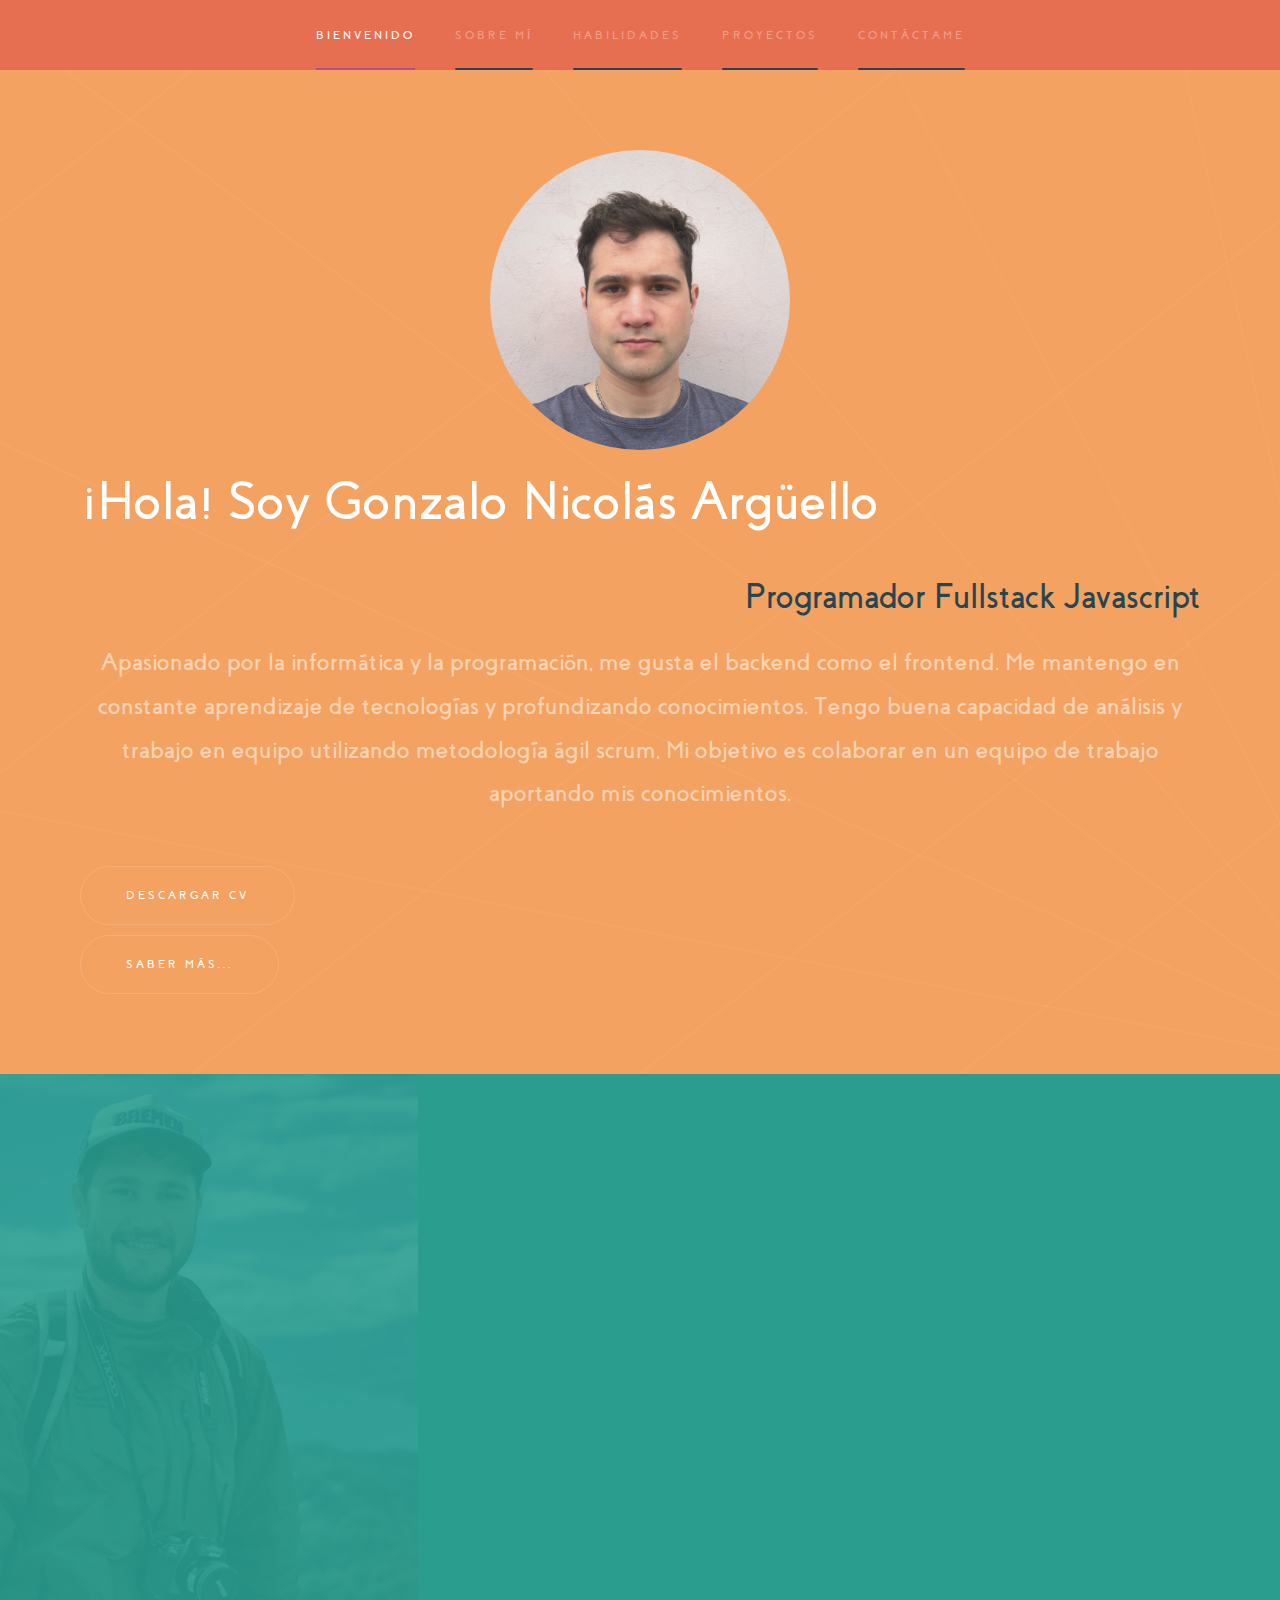
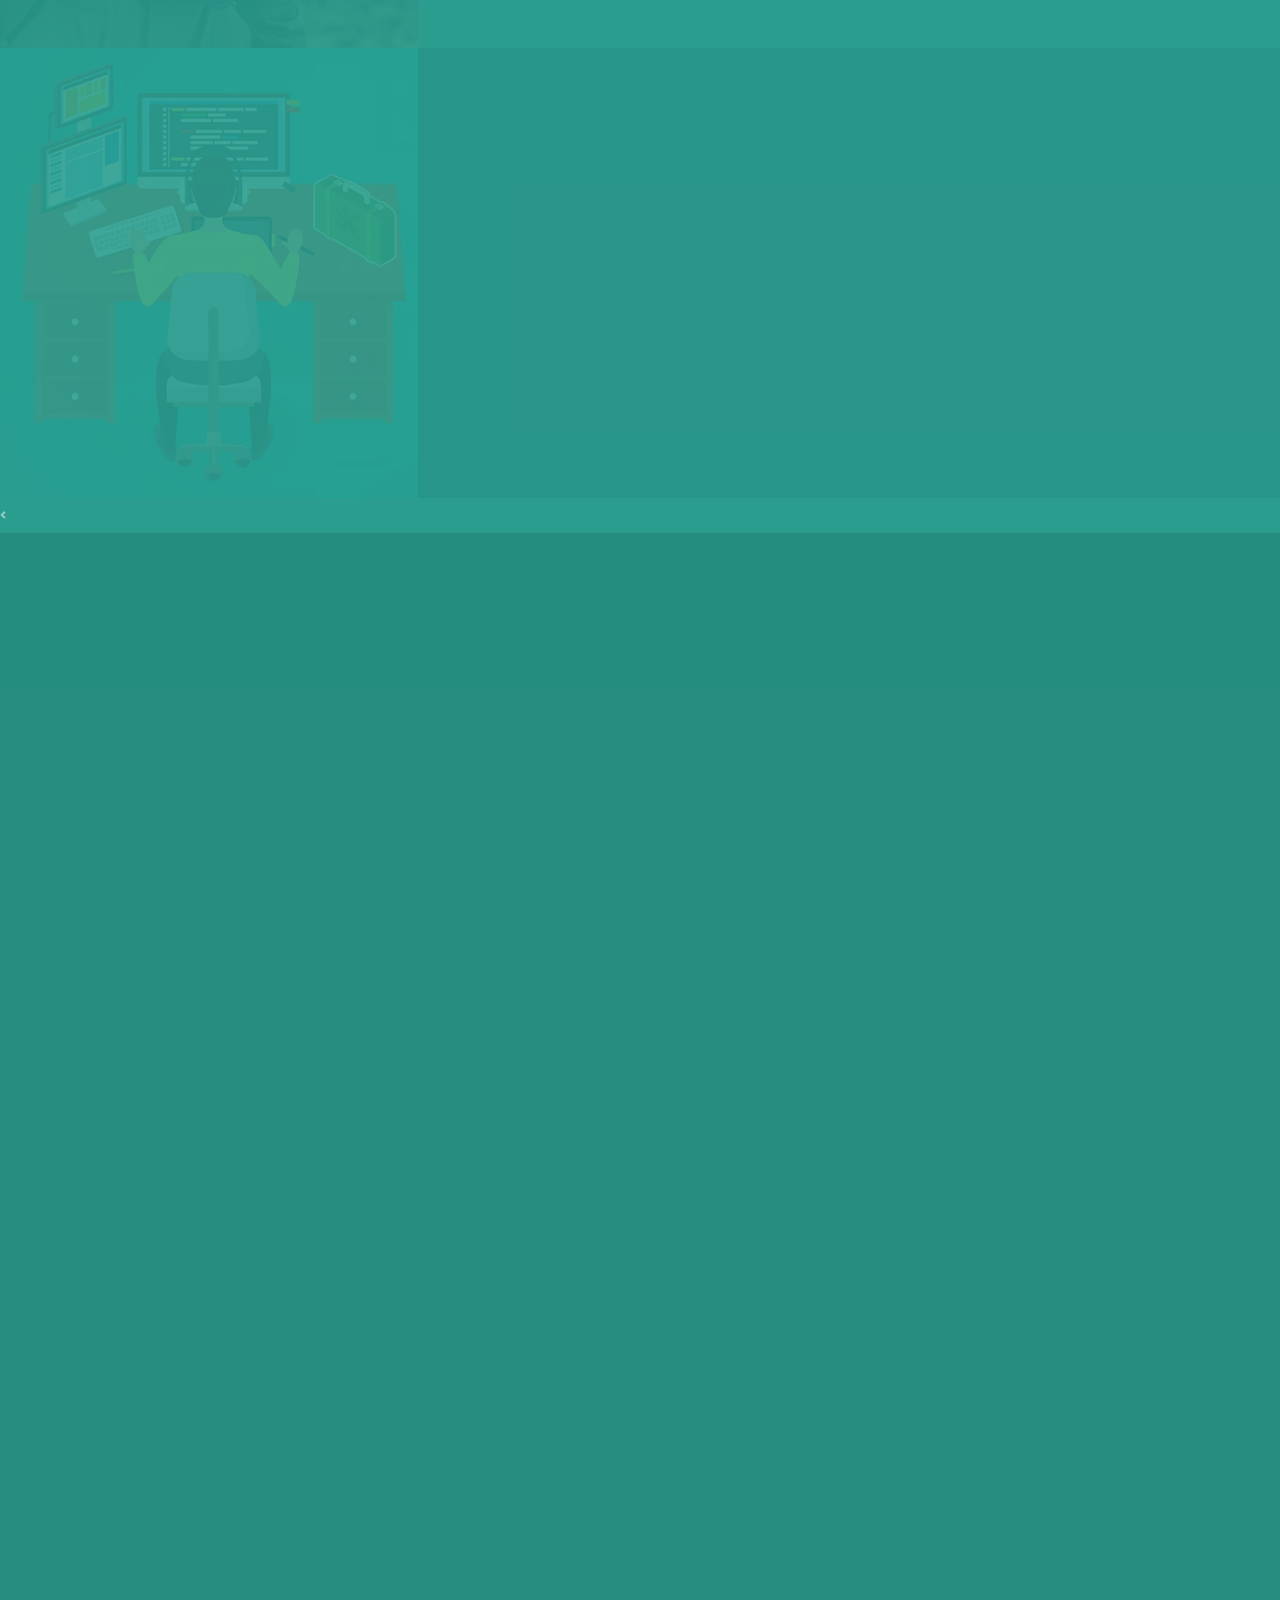
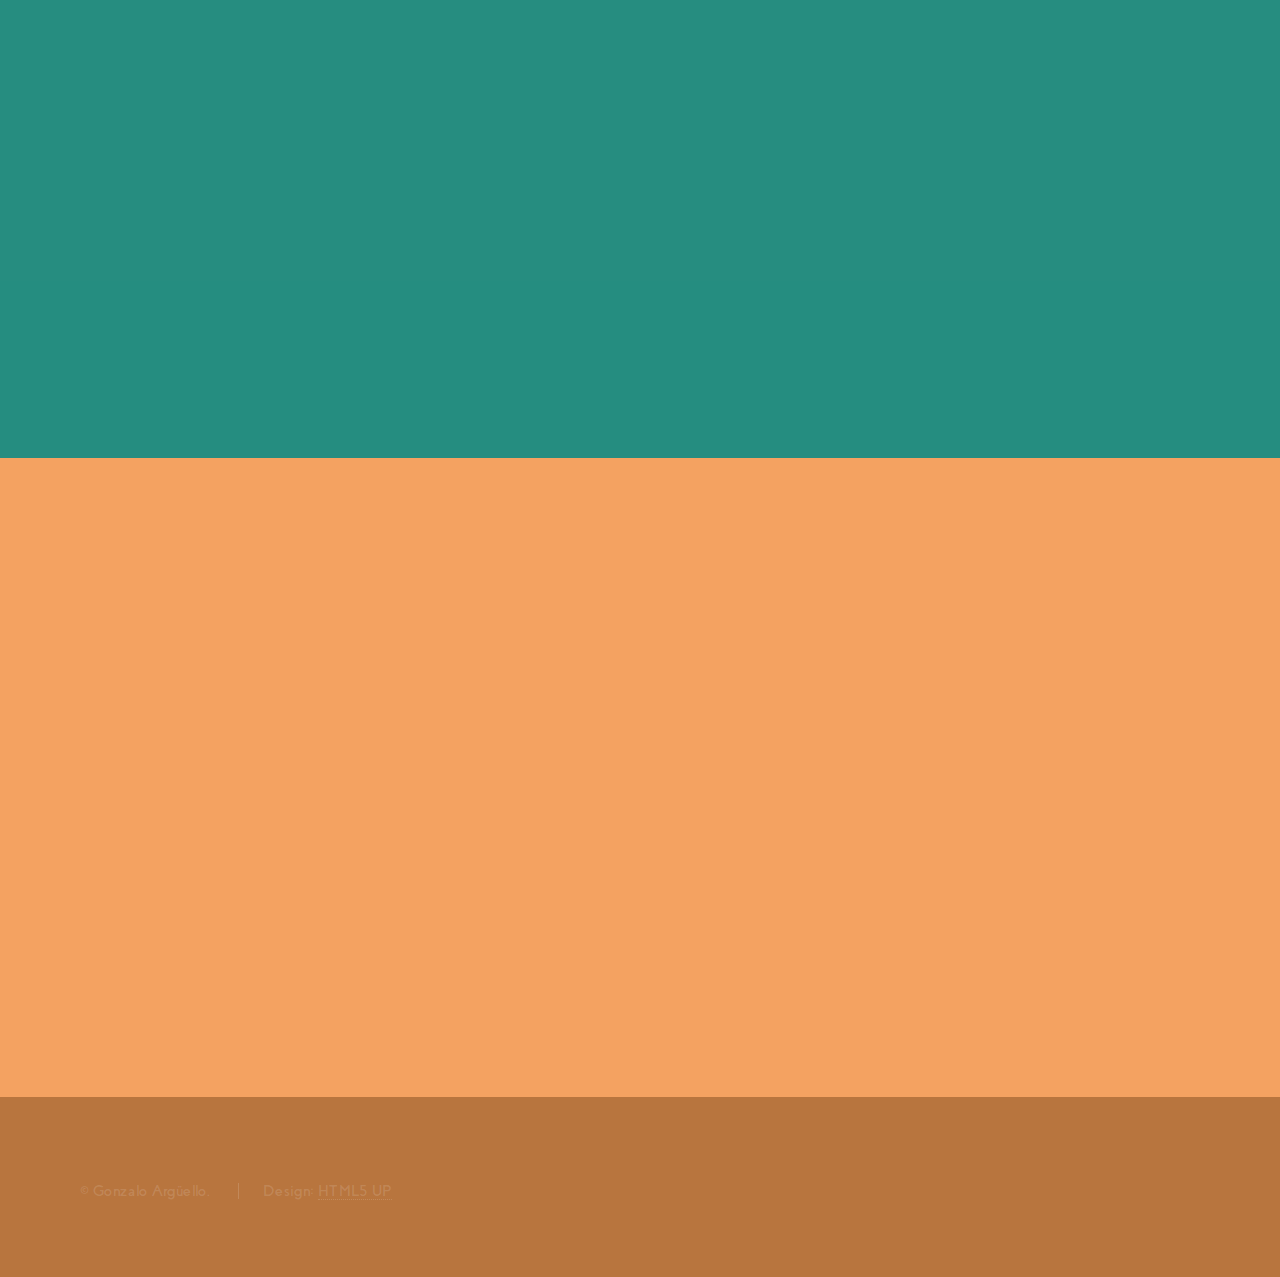
==== commit 58391f23: "Agregado de skill y proyecto" ====
--- a/index.html
+++ b/index.html
@@ -63,7 +63,8 @@
           </p>
           <a
             href="https://drive.google.com/file/d/1tyjgET6qzHwGw6QIGbPt3C96Vx6ESKgr/view?usp=sharing"
-            target="_blank" class="button  button-cv"
+            target="_blank"
+            class="button button-cv"
             >Descargar CV</a
           >
           <ul class="actions">
@@ -141,6 +142,10 @@
                   src="https://cdn.jsdelivr.net/gh/devicons/devicon/icons/react/react-original.svg"
                 />
                 <img
+                  src="https://cdn.jsdelivr.net/gh/devicons/devicon/icons/redux/redux-original.svg"
+                />
+
+                <img
                   src="https://cdn.jsdelivr.net/gh/devicons/devicon/icons/bootstrap/bootstrap-original.svg"
                 />
                 <img
@@ -252,6 +257,33 @@
                 <a
                   target="_blank"
                   href="https://rollingcodeschool.netlify.app/"
+                  class="icon fa-eye"
+                  ><span class="label">GitHub</span></a
+                >
+              </section>
+              <section>
+                <h3>Weather App</h3>
+                <p>
+                  Aplicación frontend en la cual podes consultar el clima actual
+                  en una ubicación en especifico. Realizada con React y
+                  Tailwind.css.
+                </p>
+                <img
+                  src="images/WeatherApp.png"
+                  class="img-project"
+                  alt="Weather-App"
+                />
+                <p>
+                  Repositorio:
+                  <a
+                    target="_blank"
+                    href="https://github.com/goarguello97/weather-app"
+                    >Link</a
+                  >
+                </p>
+                <a
+                  target="_blank"
+                  href="https://weather-app-blue-beta.vercel.app/"
                   class="icon fa-eye"
                   ><span class="label">GitHub</span></a
                 >
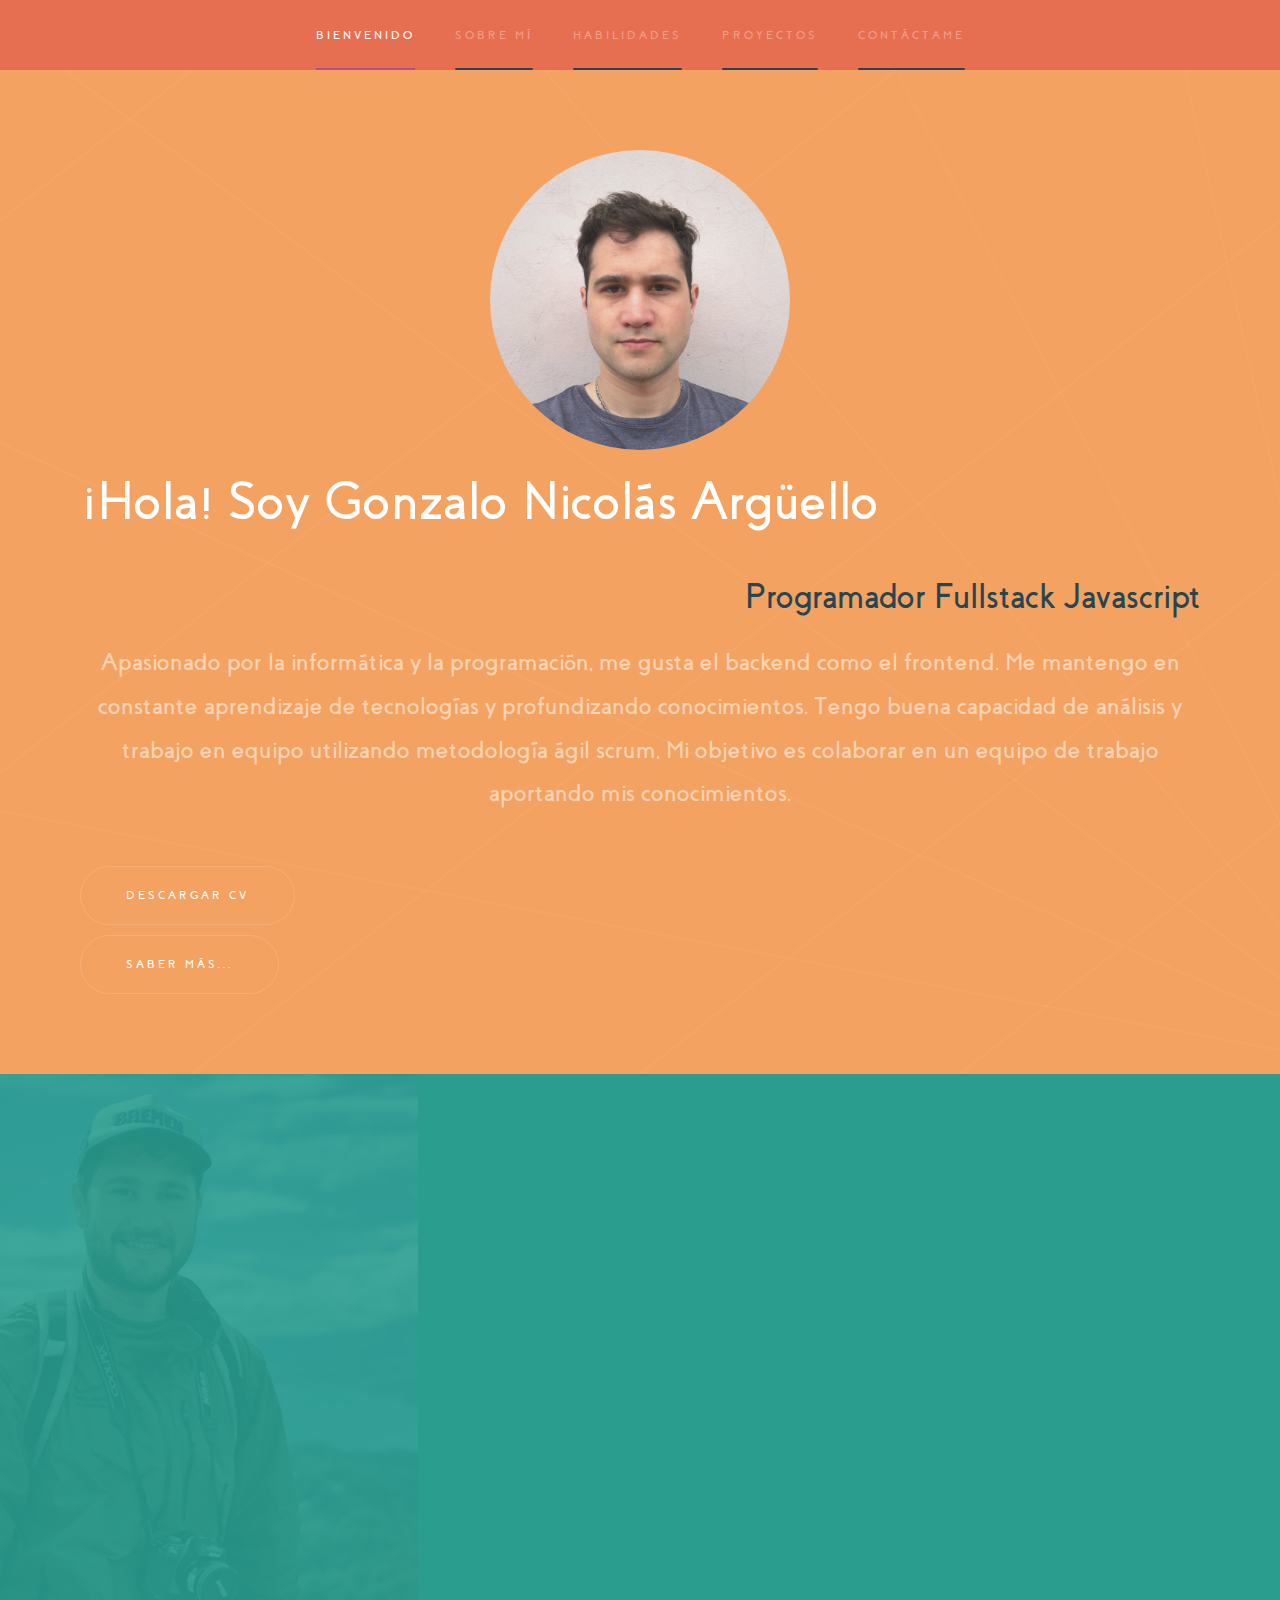
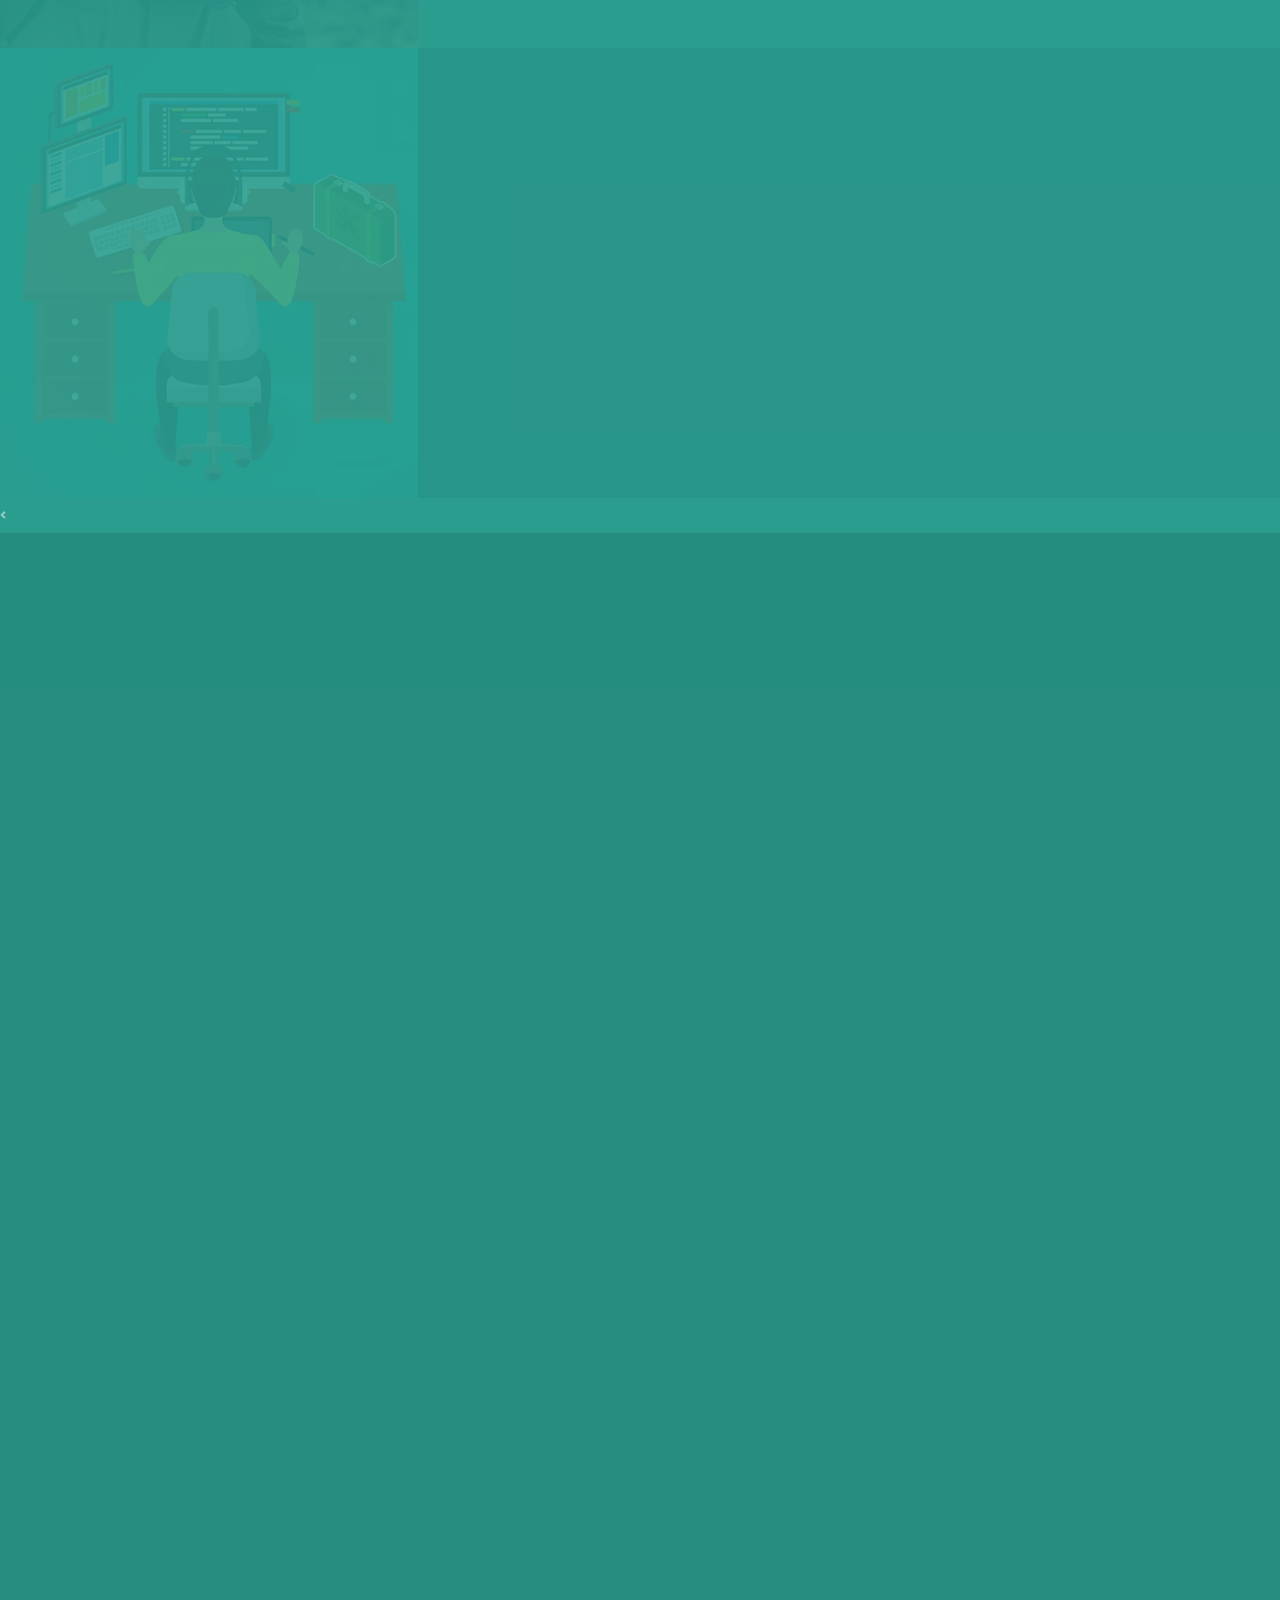
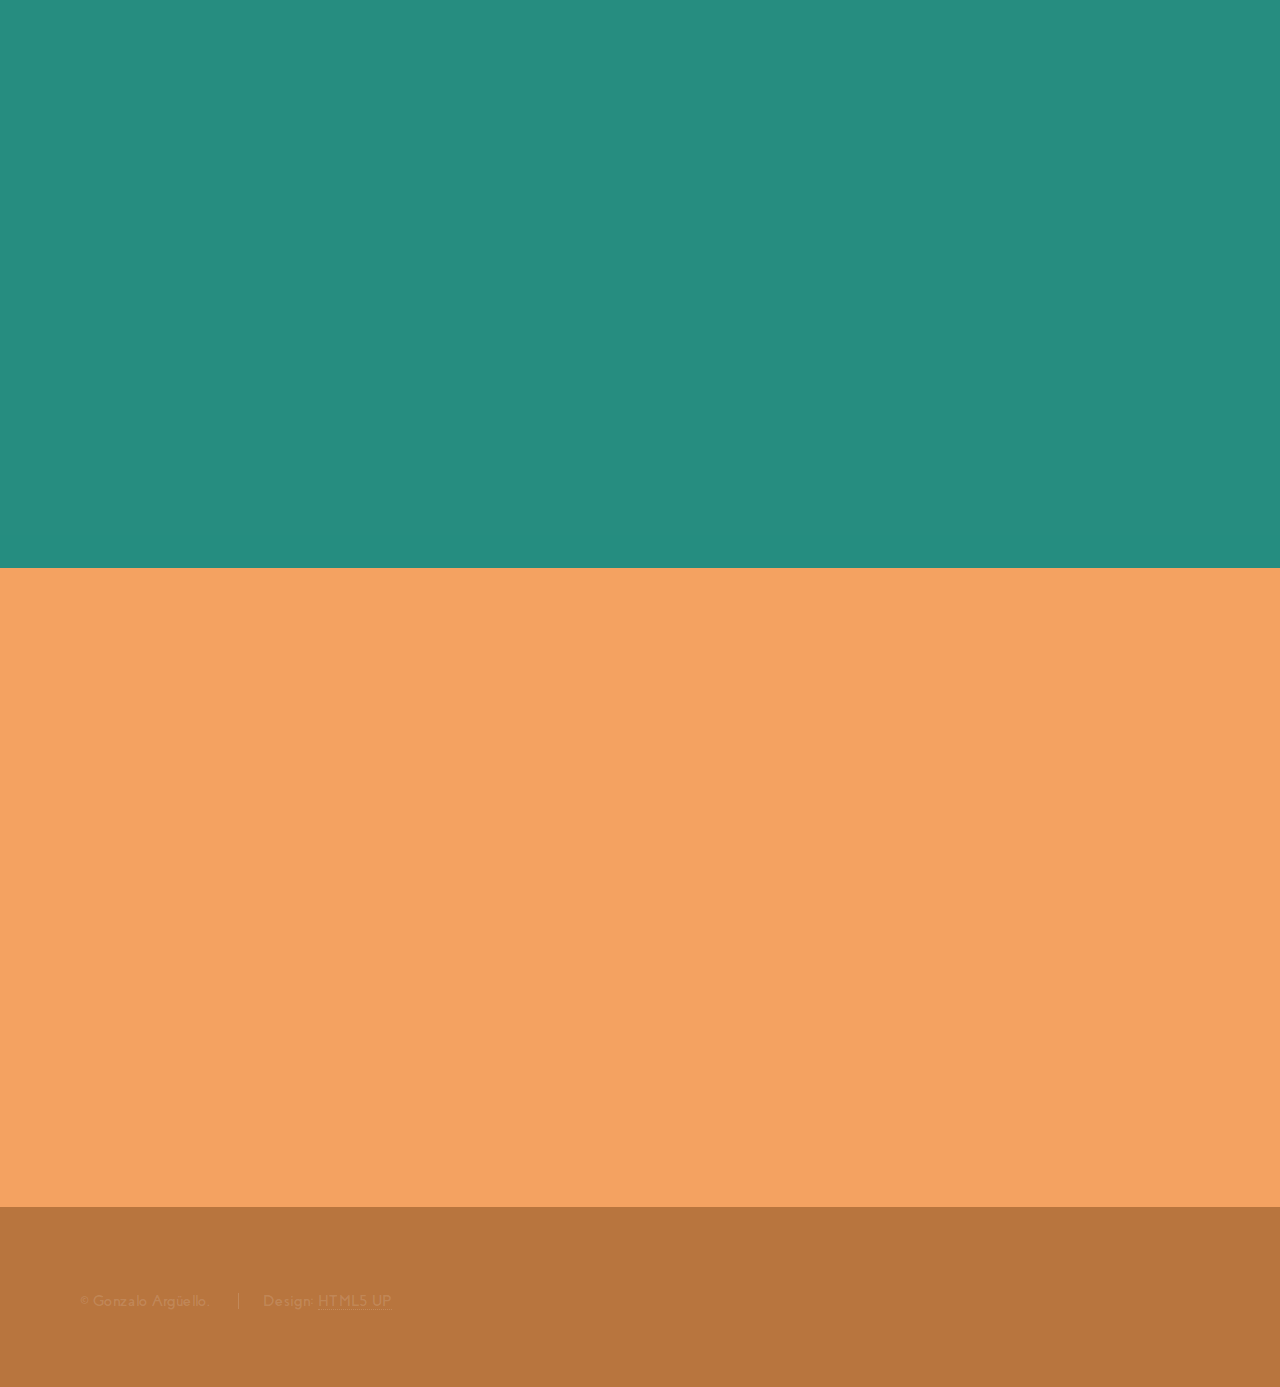
==== commit 9671206d: "Actualización TMDB" ====
--- a/index.html
+++ b/index.html
@@ -62,7 +62,7 @@
             conocimientos.
           </p>
           <a
-            href="https://drive.google.com/file/d/1tyjgET6qzHwGw6QIGbPt3C96Vx6ESKgr/view?usp=sharing"
+            href="https://drive.google.com/file/d/1TsAQ4H6hS284-LGOsWYY3SJigg6pr9xq/view?usp=sharing"
             target="_blank"
             class="button button-cv"
             >Descargar CV</a
@@ -175,11 +175,27 @@
                   como ORM. Utilize Node y Express en el backend y react con
                   bootstrap en el frontend.
                 </p>
-                <img class="img-project" src="./images/TMDB.jpg" alt="TMDB" />
+                <img class="img-project" src="./images/TMDB.png" alt="TMDB" />
+                <p>
+                  Repositorio backend:
+                  <a
+                    target="_blank"
+                    href="https://github.com/goarguello97/backend-tmdb"
+                  >
+                    Link</a
+                  >
+                  <br />
+                  Repositorio frontend:
+                  <a
+                    target="_blank"
+                    href="https://github.com/goarguello97/frontend-tmdb"
+                    >Link</a
+                  >
+                </p>
                 <a
                   target="_blank"
-                  href="https://github.com/goarguello97/checkpoint-TMDB-220102"
-                  class="icon brands fa-github"
+                  href="https://frontend-tmdb.onrender.com/"
+                  class="icon fa-eye"
                   ><span class="label">GitHub</span></a
                 >
               </section>
